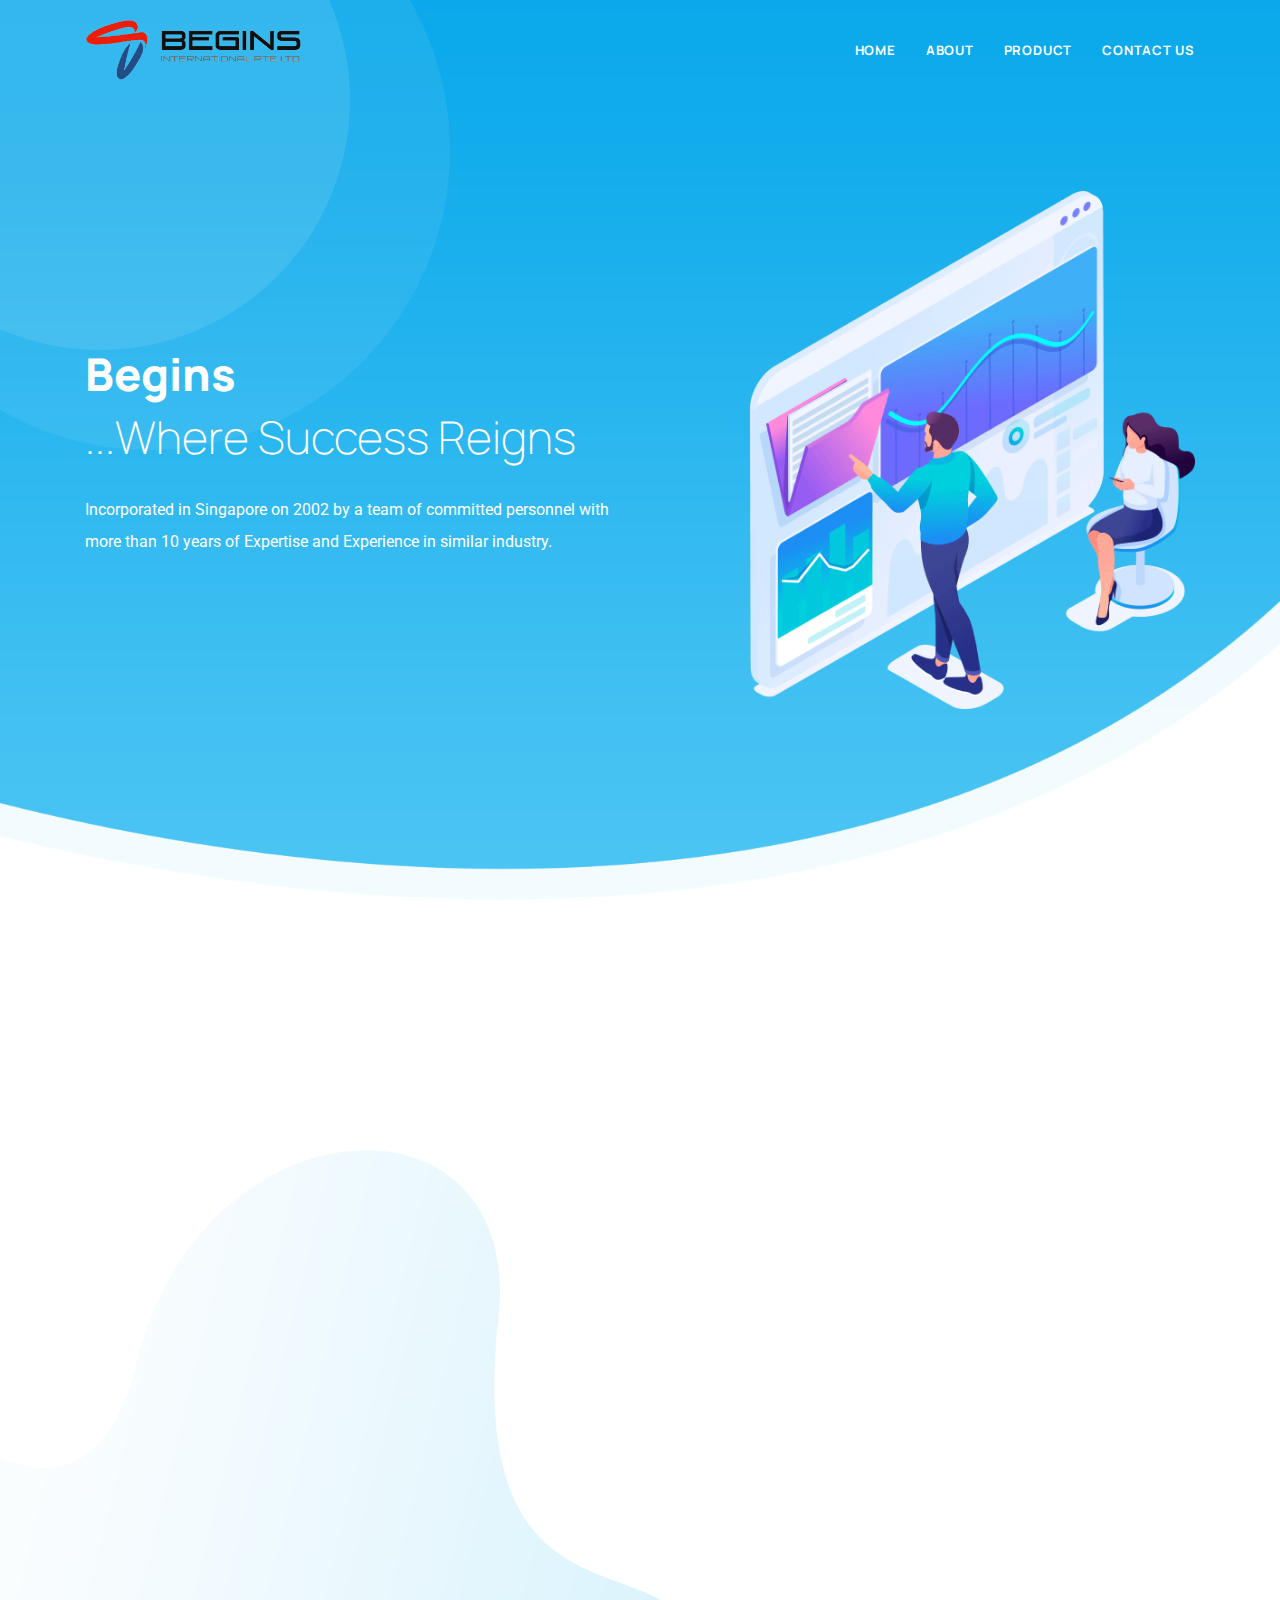
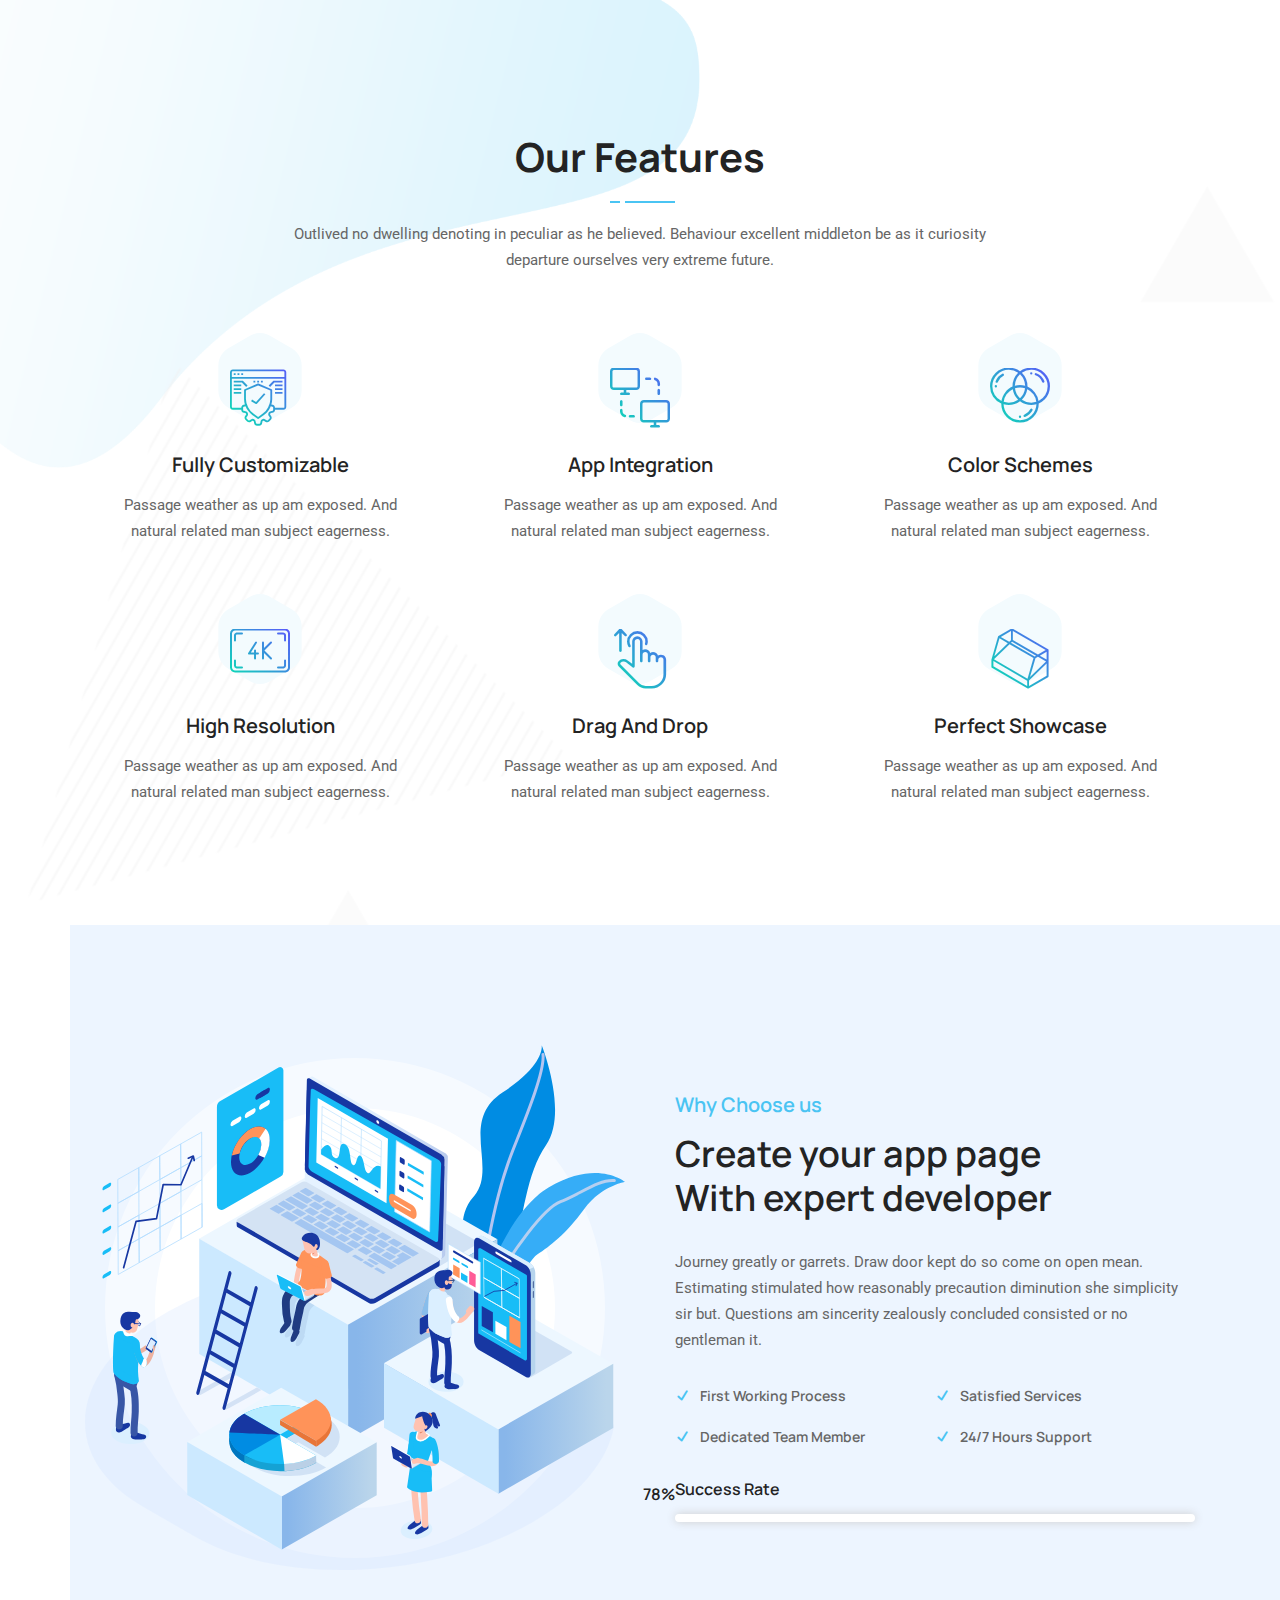
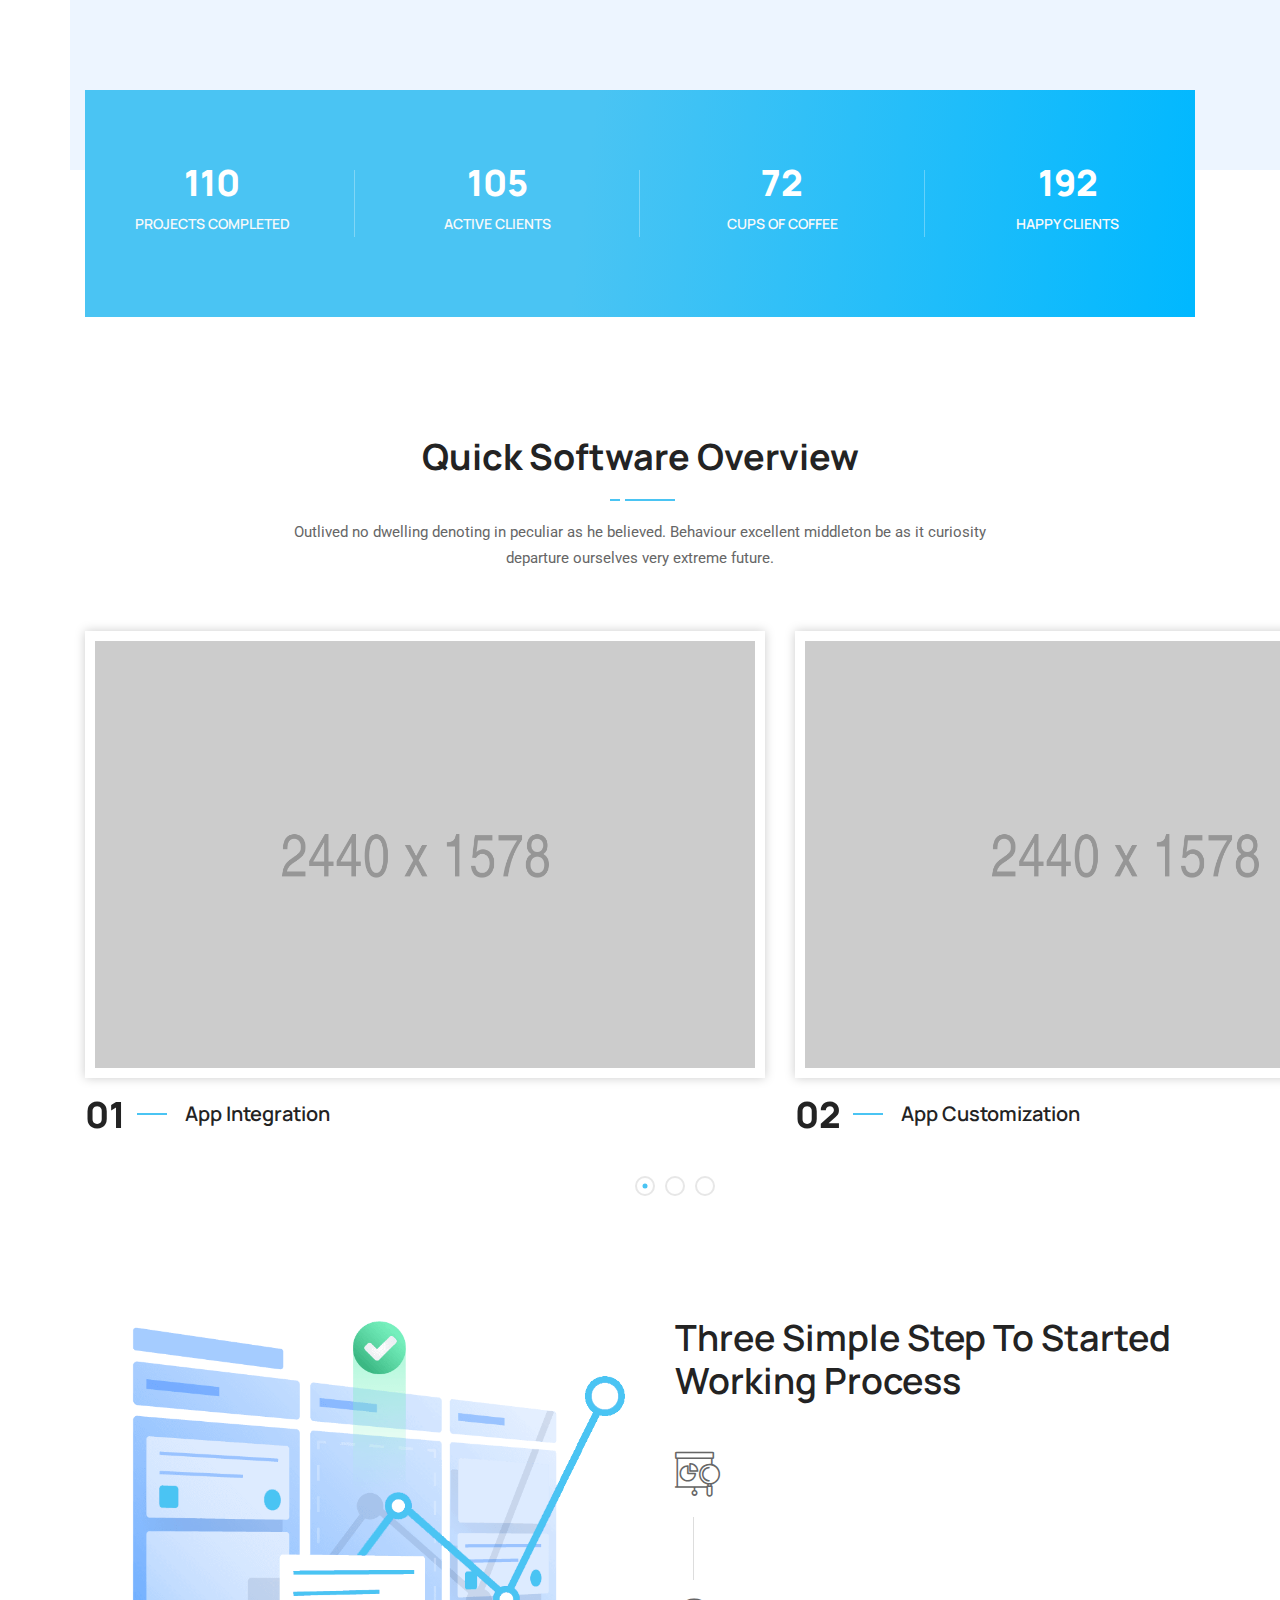
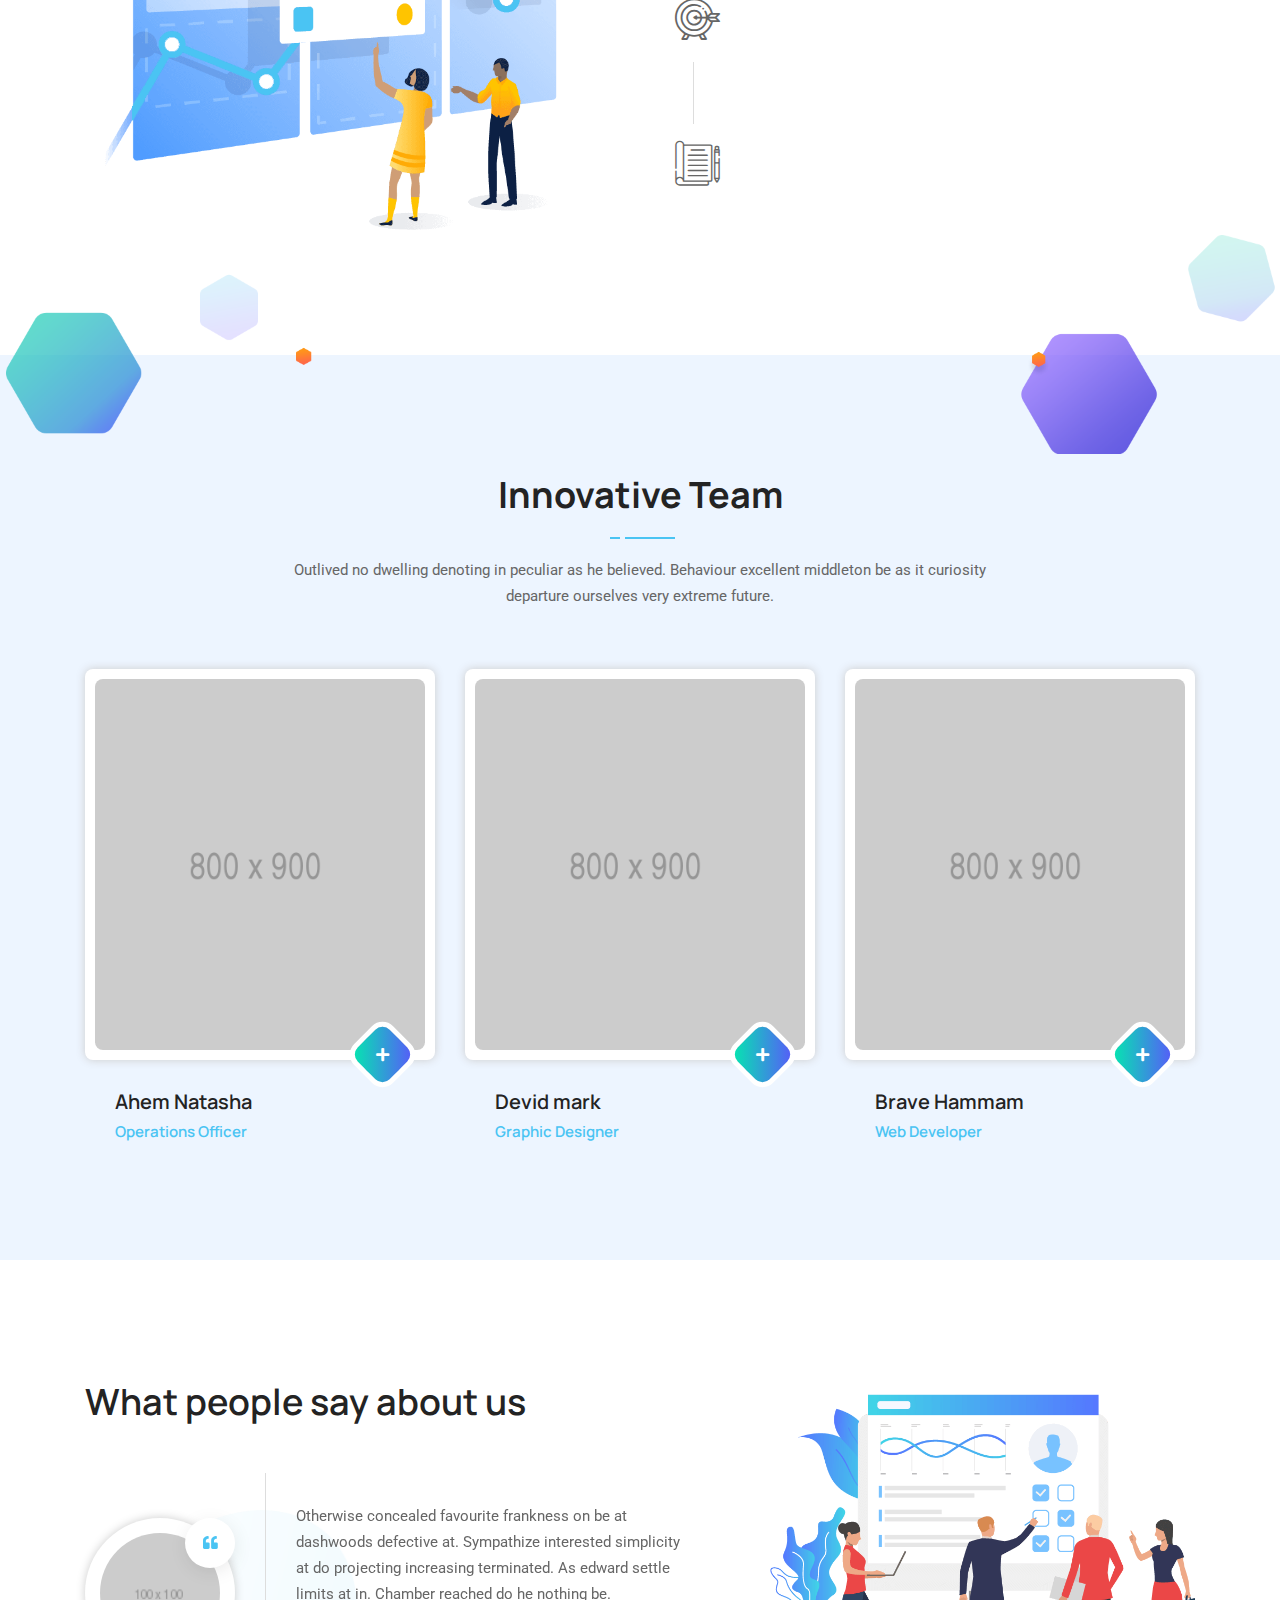
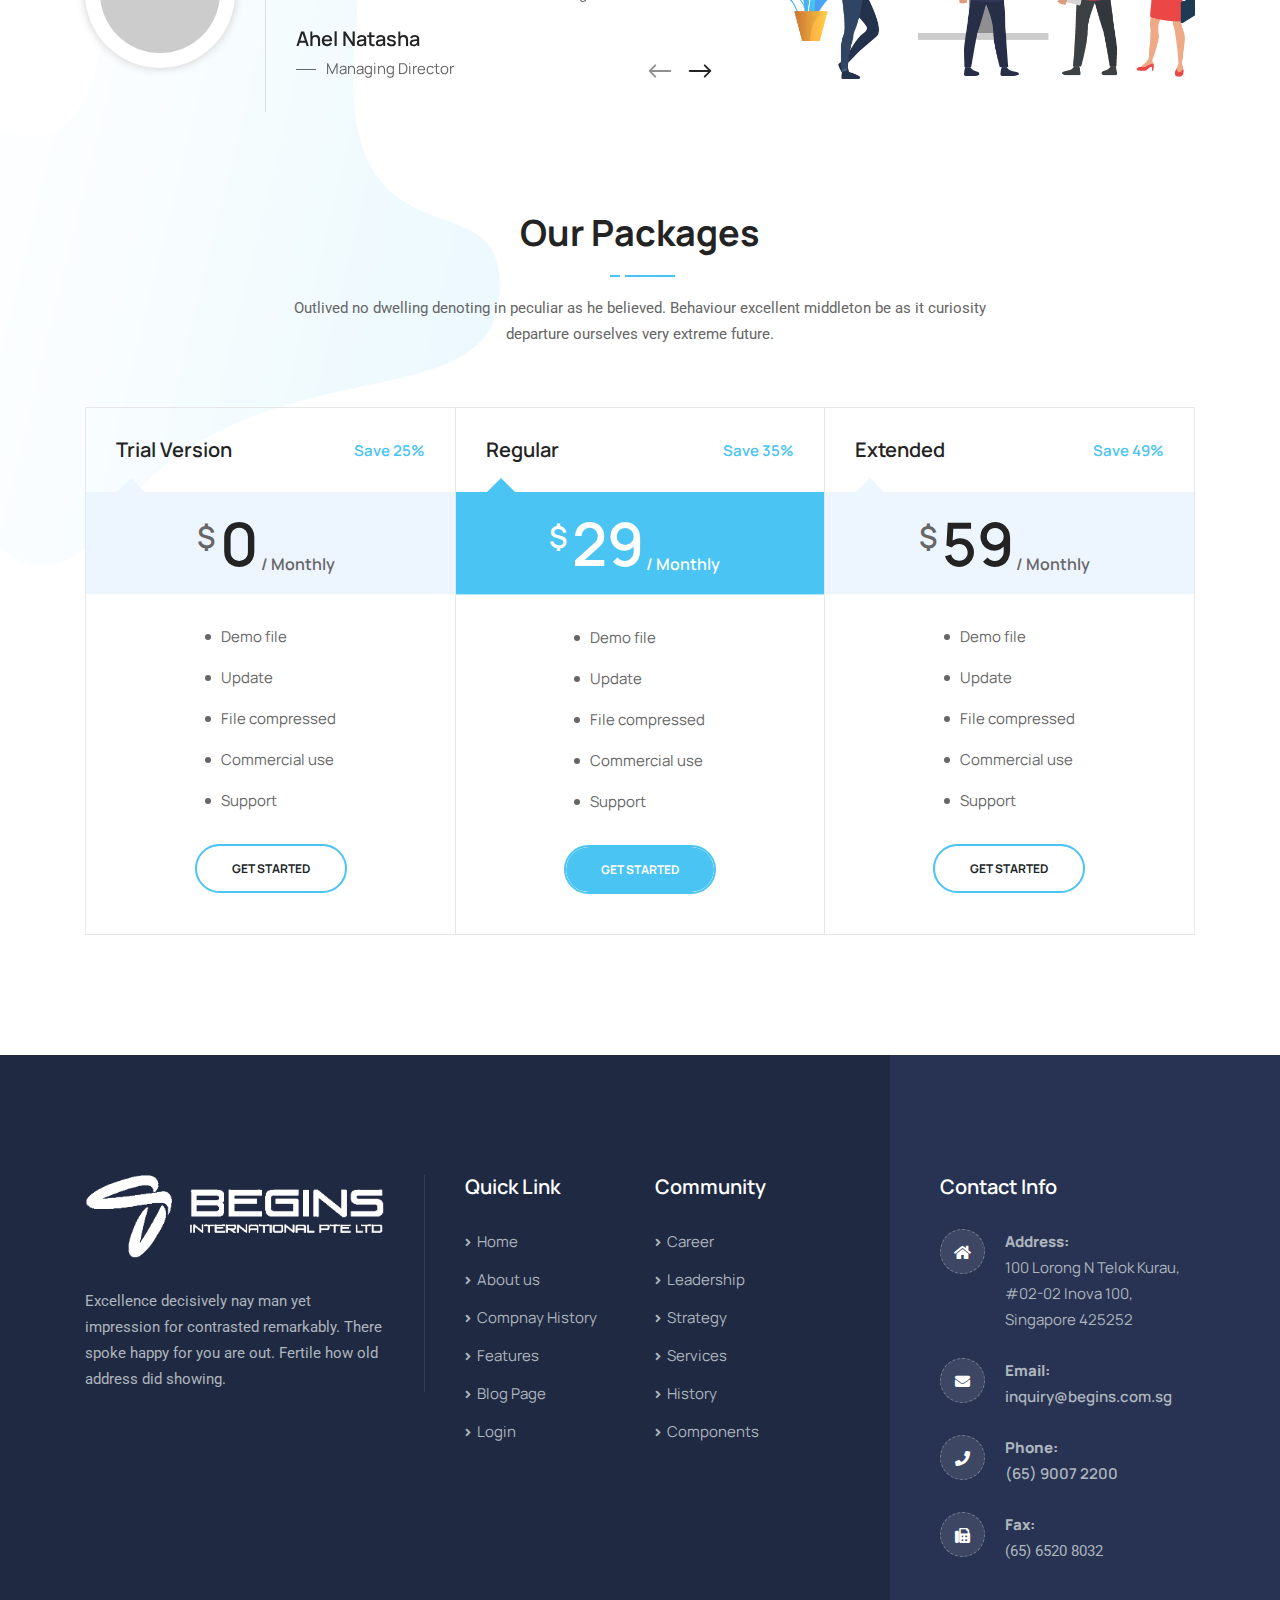
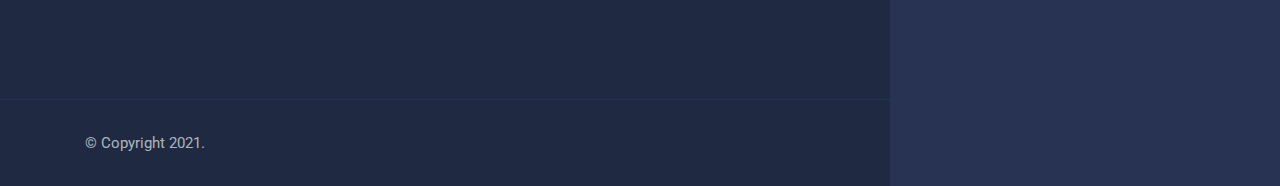
==== index.html @ 81707a26 "initial commit" ====
<!DOCTYPE html>
<html lang="en">

<head>
    <!-- ========== Meta Tags ========== -->
    <meta charset="utf-8">
    <meta http-equiv="X-UA-Compatible" content="IE=edge">
    <meta name="viewport" content="width=device-width, initial-scale=1">
    <meta name="description" content="Begins - International PTE LTD">

    <!-- ========== Page Title ========== -->
    <title>Begins - International PTE LTD</title>

    <!-- ========== Favicon Icon ========== -->
    <link rel="shortcut icon" href="assets/img/favicon-begins.png" type="image/x-icon">

    <!-- ========== Start Stylesheet ========== -->
    <link href="assets/css/bootstrap.min.css" rel="stylesheet" />
    <link href="assets/css/font-awesome.min.css" rel="stylesheet" />
    <link href="assets/css/themify-icons.css" rel="stylesheet" />
    <link href="assets/css/elegant-icons.css" rel="stylesheet" />
    <link href="assets/css/flaticon-set.css" rel="stylesheet" />
    <link href="assets/css/magnific-popup.css" rel="stylesheet" />
    <link href="assets/css/owl.carousel.min.css" rel="stylesheet" />
    <link href="assets/css/owl.theme.default.min.css" rel="stylesheet" />
    <link href="assets/css/animate.css" rel="stylesheet" />
    <link href="assets/css/bootsnav.css" rel="stylesheet" />
    <link href="style.css" rel="stylesheet">
    <link href="assets/css/responsive.css" rel="stylesheet" />
    <!-- ========== End Stylesheet ========== -->

    <!-- HTML5 shim and Respond.js for IE8 support of HTML5 elements and media queries -->
    <!-- WARNING: Respond.js doesn't work if you view the page via file:// -->
    <!--[if lt IE 9]>
      <script src="assets/js/html5/html5shiv.min.js"></script>
      <script src="assets/js/html5/respond.min.js"></script>
    <![endif]-->

</head>

<body>

  <!-- Preloader Start -->
    <div class="se-pre-con"></div>
    <!-- Preloader Ends -->

    <!-- Header 
    ============================================= -->
    <header id="home">

        <!-- Start Navigation -->
        <nav class="navbar navbar-default attr-bg navbar-fixed white no-background bootsnav">

            <div class="container">

                <!-- Start Header Navigation -->
                <div class="navbar-header">
                    <button type="button" class="navbar-toggle" data-toggle="collapse" data-target="#navbar-menu">
                        <i class="fa fa-bars"></i>
                    </button>
                    <a class="navbar-brand" href="#">
                        <img src="assets/img/logo.png" class="logo logo-display" alt="Logo">
                        <img src="assets/img/logo.png" class="logo logo-scrolled" alt="Logo">
                    </a>
                </div>
                <!-- End Header Navigation -->

                <!-- Collect the nav links, forms, and other content for toggling -->
                <div class="collapse navbar-collapse" id="navbar-menu">
                    <ul class="nav navbar-nav navbar-right" data-in="#" data-out="#">
                        <li>
                            <a href="#" class="smooth-menu">Home</a>
                        </li>
                        <li>
                            <a class="smooth-menu" href="#about">About</a>
                        </li>
                        <li>
                            <a class="smooth-menu" href="products.html">Product</a>
                        </li>
                        <li>
                            <a class="smooth-menu" href="#contact">Contact Us</a>
                        </li>
                    </ul>
                </div><!-- /.navbar-collapse -->
            </div>
        </nav>
        <!-- End Navigation -->

    </header>
    <!-- End Header -->

    <!-- Start Banner 
    ============================================= -->
    <div class="banner-area text-capitalized bg-bottom text-light text-default" style="background-image: url(assets/img/shape/11.png);">
        <div class="container">
            <div class="double-items">
                <div class="row align-center">

                    <div class="col-lg-6 info">
                        <h2 class="wow fadeInRight" data-wow-defaul="300ms">Begins<strong>...where success reigns</strong></h2>
                        <p class="wow fadeInLeft" data-wow-delay="500ms">
                            Incorporated in Singapore on 2002 by a team of committed personnel with more than 10 years of Expertise and Experience in similar industry.
                        </p>
                    </div>

                     <div class="col-lg-5 offset-lg-1 thumb wow fadeInRight" data-wow-delay="900ms">
                        <img src="assets/img/illustration/11.png" alt="Thumb">
                    </div>
                    
                </div>
            </div>
        </div>
    </div>
    <!-- End Banner -->

    <!-- Star About Area
    ============================================= -->
    <div id="about" class="about-area default-padding">
        <!-- Shape -->
        <div class="fixed-shape-left">
            <img src="assets/img/shape/9.png" alt="Shape">
        </div>
        <!-- End Shape -->
        <div class="container">
            <div class="about-items">
                <div class="row align-center">
                    <div class="col-lg-6">
                        <div class="thumb">
                            <img class="wow fadeInLeft" data-wow-delay="300ms" src="assets/img/dashboard/8.png" alt="Thumb">
                            <img class="wow fadeInUp" data-wow-delay="500ms" src="assets/img/dashboard/9.png" alt="Thumb">
                        </div>
                    </div>
                    <div class="col-lg-6 info wow fadeInRight">
                        <h4>Story about us</h4>
                        <h2>Perfect place to Design, Development, Software.</h2>
                        <ul>
                            <li>
                                <h5>First Working Process</h5>
                                <p>
                                    Fruit defer in party me built under first. Forbade him but savings sending ham general. So play do in near park that pain. 
                                </p>
                            </li>
                            <li>
                                <h5>24/7 Hours Support</h5>
                                <p>
                                    Fruit defer in party me built under first. Forbade him but savings sending ham general. So play do in near park that pain. 
                                </p>
                            </li>
                        </ul>
                    </div>
                </div>
            </div>
        </div>
    </div>
    <!-- End About Area -->

    <!-- Start Features
    ============================================= -->
    <div id="features" class="our-features-area text-center default-padding">
        <!-- Fixed BG -->
        <div class="fixed-bg" style="background-image: url(assets/img/shape/17.png);"></div>
        <!-- Fixed BG -->
        <div class="container">
            <div class="row">
                <div class="col-lg-8 offset-lg-2">
                    <div class="site-heading text-center">
                        <h2 class="area-title">Our Features</h2>
                        <div class="devider"></div>
                        <p>
                            Outlived no dwelling denoting in peculiar as he believed. Behaviour excellent middleton be as it curiosity departure ourselves very extreme future. 
                        </p>
                    </div>
                </div>
            </div>
        </div>
        <div class="container">
            <div class="feature-items">
                <div class="row">
                    <!-- Single Item -->
                    <div class="single-item col-lg-4 col-md-6">
                        <div class="item">
                            <div class="icon">
                               <i class="flaticon-website"></i>
                           </div>
                           <div class="info">
                               <h4>Fully Customizable</h4>
                               <p>
                                   Passage weather as up am exposed. And natural related man subject eagerness.
                               </p>
                           </div>
                        </div>
                    </div>
                    <!-- End Single Item -->
                    <!-- Single Item -->
                    <div class="single-item col-lg-4 col-md-6">
                        <div class="item">
                           <div class="icon">
                               <i class="flaticon-integration"></i>
                           </div>
                           <div class="info">
                               <h4>App Integration</h4>
                               <p>
                                   Passage weather as up am exposed. And natural related man subject eagerness.
                               </p>
                           </div>
                       </div>
                    </div>
                    <!-- End Single Item -->
                    <!-- Single Item -->
                    <div class="single-item col-lg-4 col-md-6">
                        <div class="item">
                           <div class="icon">
                               <i class="flaticon-rgb-1"></i>
                           </div>
                           <div class="info">
                               <h4>Color Schemes</h4>
                               <p>
                                   Passage weather as up am exposed. And natural related man subject eagerness.
                               </p>
                           </div>
                       </div>
                    </div>
                    <!-- End Single Item -->
                    <!-- Single Item -->
                    <div class="single-item col-lg-4 col-md-6">
                        <div class="item">
                           <div class="icon">
                               <i class="flaticon-resolution-1"></i>
                           </div>
                           <div class="info">
                               <h4>High Resolution</h4>
                               <p>
                                   Passage weather as up am exposed. And natural related man subject eagerness.
                               </p>
                           </div>
                       </div>
                    </div>
                    <!-- End Single Item -->
                    <!-- Single Item -->
                    <div class="single-item col-lg-4 col-md-6">
                        <div class="item">
                            <div class="icon">
                               <i class="flaticon-drag"></i>
                           </div>
                           <div class="info">
                               <h4>Drag And Drop</h4>
                               <p>
                                   Passage weather as up am exposed. And natural related man subject eagerness.
                               </p>
                           </div>
                        </div>
                    </div>
                    <!-- End Single Item -->
                    <!-- Single Item -->
                    <div class="single-item col-lg-4 col-md-6">
                        <div class="item">
                            <div class="icon">
                               <i class="flaticon-showcase"></i>
                           </div>
                           <div class="info">
                               <h4>Perfect Showcase</h4>
                               <p>
                                   Passage weather as up am exposed. And natural related man subject eagerness.
                               </p>
                           </div>
                        </div>
                    </div>
                    <!-- End Single Item -->
                </div>
            </div>
        </div>
    </div>
    <!-- End Our Features -->

    <!-- Start Choose Us Area 
    ============================================= -->
    <div class="choose-us-area default-padding padding-bottom-extra bg-gray left-border">
        <div class="container">
            <div class="row align-center">
                <div class="col-lg-6 thumb">
                    <img src="assets/img/illustration/1.svg" alt="dashboard">
                </div>
                
                <div class="col-lg-6 info">
                    <div class="item-box">
                        <h4>Why Choose us</h4>
                        <h2>Create your app page <br> With expert developer</h2>
                        <p>
                            Journey greatly or garrets. Draw door kept do so come on open mean. Estimating stimulated how reasonably precaution diminution she simplicity sir but. Questions am sincerity zealously concluded consisted or no gentleman it. 
                        </p>
                        <ul>
                            <li>First Working Process</li>
                            <li>Satisfied Services</li>
                            <li>Dedicated Team Member</li>
                            <li>24/7 Hours Support</li>
                        </ul>
                        <div class="progress-box">
                            <h5>Success Rate</h5>
                            <div class="progress">
                                <div class="progress-bar" role="progressbar" data-width="78">
                                     <span>78%</span>
                                </div>
                            </div>
                        </div>
                    </div>
                </div>
            </div>
        </div>
    </div>
    <!-- End Choose Us Area -->

    <!-- Start Fun Factor Area
    ============================================= -->
    <div class="fun-factor-area text-light">
        <div class="container">
            <div class="fun-fact-items text-center">
                <div class="row">
                    <div class="col-lg-3 col-md-6 item">
                        <div class="fun-fact">
                            <div class="timer" data-to="687" data-speed="5000">687</div>
                            <span class="medium">Projects Completed</span>
                        </div>
                    </div>
                    <div class="col-lg-3 col-md-6 item">
                        <div class="fun-fact">
                            <div class="timer" data-to="655" data-speed="5000">655</div>
                            <span class="medium">Active clients</span>
                        </div>
                    </div>
                    <div class="col-lg-3 col-md-6 item">
                        <div class="fun-fact">
                            <div class="timer" data-to="450" data-speed="5000">450</div>
                            <span class="medium">Cups of coffee</span>
                        </div>
                    </div>
                    <div class="col-lg-3 col-md-6 item">
                        <div class="fun-fact">
                            <div class="timer" data-to="1200" data-speed="5000">1200</div>
                            <span class="medium">Happy clients</span>
                        </div>
                    </div>
                </div>
            </div>
        </div>
    </div>
    <!-- End Fun Factor Area -->


    <!-- Start Overview 
    ============================================= -->
    <div id="overview" class="overview-area relative default-padding-top carousel-shadow">
        <div class="container">
            <div class="row">
                <div class="col-lg-8 offset-lg-2">
                    <div class="site-heading text-center">
                        <h2>Quick Software Overview</h2>
                        <div class="devider"></div>
                        <p>
                            Outlived no dwelling denoting in peculiar as he believed. Behaviour excellent middleton be as it curiosity departure ourselves very extreme future. 
                        </p>
                    </div>
                </div>
            </div>
        </div>
        <div class="container-full">
            <div class="row">
                <div class="col-lg-12">
                    <div class="overview-carousel owl-carousel owl-theme">
                        <!-- Single item -->
                        <div class="item">
                            <img src="assets/img/2440x1578.png" alt="Thumb">
                            <div class="content">
                                <h4><span>01</span> App Integration</h4>
                            </div>
                        </div>
                        <!-- End Single item -->
                        <!-- Single item -->
                        <div class="item">
                            <img src="assets/img/2440x1578.png" alt="Thumb">
                            <div class="content">
                                <h4><span>02</span> App Customization</h4>
                            </div>
                        </div>
                        <!-- End Single item -->
                        <!-- Single item -->
                        <div class="item">
                            <img src="assets/img/2440x1578.png" alt="Thumb">
                            <div class="content">
                                <h4><span>03</span> App Modification</h4>
                            </div>
                        </div>
                        <!-- End Single item -->
                    </div>
                </div>
            </div>
        </div>
    </div>
    <!-- End Overview -->

    <!-- Start Process Area 
    ============================================= -->
    <div class="process-area default-padding">
        <div class="container">
            <div class="row align-center">
                <div class="col-lg-6 thumb">
                    <img src="assets/img/illustration/7.png" alt="Thumb">
                </div>
                <div class="col-lg-6 info ml-auto">
                    <h2>Three Simple Step To Started Working Process</h2>
                    <ul>
                        <li>
                            <div class="icon">
                                <i class="flaticon-presentation"></i>
                            </div>
                            <div class="content wow fadeInUp" data-wow-delay="300ms">
                                <h4>Research Project <span>Step - 01</span></h4>
                                <p>
                                    Sometimes furnished collected add for resources attention. Norland an by minuter.
                                </p>
                            </div>
                        </li>
                        <li>
                            <div class="icon">
                                <i class="flaticon-target"></i>
                            </div>
                            <div class="content wow fadeInUp" data-wow-delay="500ms">
                                <h4>Targeting <span>Step - 02</span></h4>
                                <p>
                                    Bumetimes furnished collected add for resources attention. Norland an minister.
                                </p>
                            </div>
                        </li>
                        <li>
                            <div class="icon">
                                <i class="flaticon-report"></i>
                            </div>
                            <div class="content wow fadeInUp" data-wow-delay="700ms">
                                <h4>Result <span>Step - 03</span></h4>
                                <p>
                                    Sometimes furnished collected add for resources attention. Norland an by minuter. 
                                </p>
                            </div>
                        </li>
                    </ul>
                </div>
            </div>
        </div>
    </div>
    <!-- End Process Area -->

    <!-- Start Team 
    ============================================= -->
    <div id="team" class="team-area bg-gray default-padding bottom-less">
        <!-- Shape -->
        <div class="fixed-shape" style="background-image: url(assets/img/shape/5.png);"></div>
        <!-- End Shape -->
        <div class="container">
            <div class="row">
                <div class="col-lg-8 offset-lg-2">
                    <div class="site-heading text-center">
                        <h2>Innovative Team</h2>
                        <div class="devider"></div>
                        <p>
                            Outlived no dwelling denoting in peculiar as he believed. Behaviour excellent middleton be as it curiosity departure ourselves very extreme future. 
                        </p>
                    </div>
                </div>
            </div>
        </div>
        <div class="container">
            <div class="team-items">
                <div class="row">
                    <!-- Single Item -->
                    <div class="single-item col-lg-4 col-md-6">
                        <div class="item">
                            <div class="thumb">
                                <img src="assets/img/800x900.png" alt="Thumb">
                                <div class="social">
                                    <input type="checkbox" id="toggle" class="share-toggle" hidden>
                                    <label for="toggle" class="share-button">
                                        <i class="fas fa-plus"></i>
                                    </label>
                                    <a href="#" class="share-icon facebook">
                                        <i class="fab fa-facebook-f"></i>
                                    </a>
                                    <a href="#" class="share-icon twitter">
                                        <i class="fab fa-twitter"></i>
                                    </a>
                                    <a href="#" class="share-icon instagram">
                                        <i class="fab fa-instagram"></i>
                                    </a>
                                </div>
                            </div>
                            <div class="info">
                                <h4>Ahem Natasha</h4>
                                <span>Operations officer</span>
                            </div>
                        </div>
                    </div>
                    <!-- End Single Item -->
                    <!-- Single Item -->
                    <div class="single-item col-lg-4 col-md-6">
                        <div class="item">
                            <div class="thumb">
                                <img src="assets/img/800x900.png" alt="Thumb">
                                <div class="social">
                                    <input type="checkbox" id="toggle2" class="share-toggle" hidden>
                                    <label for="toggle2" class="share-button">
                                        <i class="fas fa-plus"></i>
                                    </label>
                                    <a href="#" class="share-icon facebook">
                                        <i class="fab fa-facebook-f"></i>
                                    </a>
                                    <a href="#" class="share-icon twitter">
                                        <i class="fab fa-twitter"></i>
                                    </a>
                                    <a href="#" class="share-icon instagram">
                                        <i class="fab fa-instagram"></i>
                                    </a>
                                </div>
                            </div>
                            <div class="info">
                                <h4>Devid mark</h4>
                                <span>Graphic designer</span>
                            </div>
                        </div>
                    </div>
                    <!-- End Single Item -->
                    <!-- Single Item -->
                    <div class="single-item col-lg-4 col-md-6">
                        <div class="item">
                            <div class="thumb">
                                <img src="assets/img/800x900.png" alt="Thumb">
                                <div class="social">
                                    <input type="checkbox" id="toggle3" class="share-toggle" hidden>
                                    <label for="toggle3" class="share-button">
                                        <i class="fas fa-plus"></i>
                                    </label>
                                    <a href="#" class="share-icon facebook">
                                        <i class="fab fa-facebook-f"></i>
                                    </a>
                                    <a href="#" class="share-icon twitter">
                                        <i class="fab fa-twitter"></i>
                                    </a>
                                    <a href="#" class="share-icon instagram">
                                        <i class="fab fa-instagram"></i>
                                    </a>
                                </div>
                            </div>
                            <div class="info">
                                <h4>Brave Hammam</h4>
                                <span>Web developer</span>
                            </div>
                        </div>
                    </div>
                    <!-- End Single Item -->
                </div>
            </div>
        </div>
    </div>
    <!-- End Team Area -->

    <!-- Start Testimonials 
    ============================================= -->
    <div class="testimonials-area carousel-shadow default-padding-top">
        <!-- Shape -->
        <div class="fixed-shape-left">
            <img src="assets/img/shape/9.png" alt="Shape">
        </div>
        <!-- End Shape -->
        <div class="container">
            <div class="testimonial-items">
                <div class="row align-center">
                    <div class="col-lg-7 review">
                        <h2>What people say about us</h2>
                        <div class="testimonial-carousel owl-carousel owl-theme">
                            <!-- Single Item -->
                            <div class="item">
                                <div class="thumb">
                                    <img src="assets/img/100x100.png" alt="Author">
                                </div>
                                <div class="info">
                                    <p>
                                        Otherwise concealed favourite frankness on be at dashwoods defective at. Sympathize interested simplicity at do projecting increasing terminated. As edward settle limits at in. Chamber reached do he nothing be. 
                                    </p>
                                    <h4>Ahel Natasha</h4>
                                    <span> Managing Director</span>
                                </div>
                            </div>
                            <!-- End Single Item -->
                            <!-- Single Item -->
                            <div class="item">
                                <div class="thumb">
                                    <img src="assets/img/100x100.png" alt="Author">
                                </div>
                                <div class="info">
                                    <p>
                                        Otherwise concealed favourite frankness on be at dashwoods defective at. Sympathize interested simplicity at do projecting increasing terminated. As edward settle limits at in. Chamber reached do he nothing be. 
                                    </p>
                                    <h4>Ahel Natasha</h4>
                                    <span> Managing Director</span>
                                </div>
                            </div>
                            <!-- End Single Item -->
                        </div>
                    </div>
                    <div class="col-lg-5 thum">
                        <img src="assets/img/illustration/12.png" alt="illustration">
                    </div>
                </div>
            </div>
        </div>
    </div>
    <!-- End Testimonials Area -->

    <!-- Start Pricing 
    ============================================= -->
    <div id="pricing" class="pricing-area default-padding">
        <div class="container">
            <div class="row">
                <div class="col-lg-8 offset-lg-2">
                    <div class="site-heading text-center">
                        <h2>Our Packages</h2>
                        <div class="devider"></div>
                        <p>
                            Outlived no dwelling denoting in peculiar as he believed. Behaviour excellent middleton be as it curiosity departure ourselves very extreme future. 
                        </p>
                    </div>
                </div>
            </div>
        </div>
        <div class="container">
            <div class="pricing-items">
                <div class="row">
                    <!-- Single Itme -->
                    <div class="col-lg-4 col-md-6 single-item">
                        <div class="pricing-item">
                            <div class="pricing-header">
                                <h4>Trial Version</h4>
                                <span>Save 25%</span>
                                <h2><sup>$</sup>0 <sub>/ Monthly</sub></h2>
                            </div>
                            <ul>
                                <li>Demo file</li>
                                <li>Update</li>
                                <li>File compressed</li>
                                <li>Commercial use</li>
                                <li>Support</li>
                            </ul>
                            <div class="footer">
                                <a class="btn circle btn-theme-border btn-sm" href="#">Get Started</a>
                            </div>
                        </div>
                    </div>
                    <!-- End Single Itme -->

                    <!-- Single Itme -->
                    <div class="col-lg-4 col-md-6 single-item">
                        <div class="pricing-item">
                            <div class="pricing-header">
                                <h4>Regular</h4>
                                <span>Save 35%</span>
                                <h2><sup>$</sup>29 <sub>/ Monthly</sub></h2>
                            </div>
                            <ul>
                                <li>Demo file</li>
                                <li>Update</li>
                                <li>File compressed</li>
                                <li>Commercial use</li>
                                <li>Support</li>
                            </ul>
                            <div class="footer">
                                <a class="btn circle btn-theme-effect btn-sm" href="#">Get Started</a>
                            </div>
                        </div>
                    </div>
                    <!-- End Single Itme -->

                    <!-- Single Itme -->
                    <div class="col-lg-4 col-md-6 single-item">
                        <div class="pricing-item">
                            <div class="pricing-header">
                                <h4>Extended</h4>
                                <span>Save 49%</span>
                                <h2><sup>$</sup>59 <sub>/ Monthly</sub></h2>
                            </div>
                            <ul>
                                <li>Demo file</li>
                                <li>Update</li>
                                <li>File compressed</li>
                                <li>Commercial use</li>
                                <li>Support</li>
                            </ul>
                            <div class="footer">
                                <a class="btn circle btn-theme-border btn-sm" href="#">Get Started</a>
                            </div>
                        </div>
                    </div>
                    <!-- End Single Itme -->
                </div>
            </div>
        </div>
    </div>
    <!-- End Pricing Area -->

    <!-- Start Footer 
    ============================================= -->
    <footer class="bg-dark text-light">
        <div class="container">
            <div class="f-items default-padding">
                <div class="row">
                    <div class="col-lg-4 col-md-6 item">
                        <div class="f-item about">
                            <img src="assets/img/logo-light.png" alt="Logo">
                            <p>
                                Excellence decisively nay man yet impression for contrasted remarkably. There spoke happy for you are out. Fertile how old address did showing.
                            </p>
                        </div>
                    </div>
                    <div class="col-lg-2 col-md-6 item">
                        <div class="f-item link">
                            <h4 class="widget-title">Quick Link</h4>
                            <ul>
                                <li>
                                    <a href="#"><i class="fas fa-angle-right"></i> Home</a>
                                </li>
                                <li>
                                    <a href="#"><i class="fas fa-angle-right"></i> About us</a>
                                </li>
                                <li>
                                    <a href="#"><i class="fas fa-angle-right"></i> Compnay History</a>
                                </li>
                                <li>
                                    <a href="#"><i class="fas fa-angle-right"></i> Features</a>
                                </li>
                                <li>
                                    <a href="#"><i class="fas fa-angle-right"></i> Blog Page</a>
                                </li>
                                <li>
                                    <a href="#"><i class="fas fa-angle-right"></i> Login</a>
                                </li>
                            </ul>
                        </div>
                    </div>
                    <div class="col-lg-3 col-md-6 item">
                        <div class="f-item link">
                            <h4 class="widget-title">Community</h4>
                            <ul>
                                <li>
                                    <a href="#"><i class="fas fa-angle-right"></i> Career</a>
                                </li>
                                <li>
                                    <a href="#"><i class="fas fa-angle-right"></i> Leadership</a>
                                </li>
                                <li>
                                    <a href="#"><i class="fas fa-angle-right"></i> Strategy</a>
                                </li>
                                <li>
                                    <a href="#"><i class="fas fa-angle-right"></i> Services</a>
                                </li>
                                <li>
                                    <a href="#"><i class="fas fa-angle-right"></i> History</a>
                                </li>
                                <li>
                                    <a href="#"><i class="fas fa-angle-right"></i> Components</a>
                                </li>
                            </ul>
                        </div>
                    </div>
                    <div class="col-lg-3 col-md-6 item">
                        <div class="f-item contact-widget">
                            <h4 class="widget-title">Contact Info</h4>
                            <div class="address">
                                <ul>
                                    <li>
                                        <div class="icon">
                                            <i class="fas fa-home"></i>
                                        </div>
                                        <div class="content">
                                            <strong>Address:</strong>
                                            100 Lorong N Telok Kurau, #02-02 Inova 100, Singapore 425252
                                        </div>
                                    </li>
                                    <li>
                                        <div class="icon">
                                            <i class="fas fa-envelope"></i>
                                        </div>
                                        <div class="content">
                                            <strong>Email:</strong>
                                            <a href="mailto:inquiry@begins.com.sg">inquiry@begins.com.sg</a>
                                        </div>
                                    </li>
                                    <li>
                                        <div class="icon">
                                            <i class="fas fa-phone"></i>
                                        </div>
                                        <div class="content">
                                            <strong>Phone:</strong>
                                            <a href="tel:90072200">(65) 9007 2200</a>
                                        </div>
                                    </li>
                                    <li>
                                        <div class="icon">
                                            <i class="fas fa-fax"></i>
                                        </div>
                                        <div class="content">
                                            <strong>Fax:</strong>
                                            <p>(65) 6520 8032</p>
                                        </div>
                                    </li>
                                </ul>
                            </div>
                        </div>
                    </div>
                </div>
            </div>
        </div>
        <!-- Start Footer Bottom -->
        <div class="footer-bottom">
            <div class="container">
                <div class="row">
                    <div class="col-lg-6">
                        <p>&copy; Copyright 2021.</p>
                    </div>
                    <div class="col-lg-6 text-right link">
                        <ul>
                            <li>
                                <a href="#">Terms</a>
                            </li>
                            <li>
                                <a href="#">Privacy</a>
                            </li>
                            <li>
                                <a href="#">Support</a>
                            </li>
                        </ul>
                    </div>
                </div>
            </div>
        </div>
        <!-- End Footer Bottom -->
    </footer>
    <!-- End Footer -->

    <!-- jQuery Frameworks
    ============================================= -->
    <script src="assets/js/jquery-1.12.4.min.js"></script>
    <script src="assets/js/popper.min.js"></script>
    <script src="assets/js/bootstrap.min.js"></script>
    <script src="assets/js/jquery.appear.js"></script>
    <script src="assets/js/jquery.easing.min.js"></script>
    <script src="assets/js/jquery.magnific-popup.min.js"></script>
    <script src="assets/js/modernizr.custom.13711.js"></script>
    <script src="assets/js/owl.carousel.min.js"></script>
    <script src="assets/js/wow.min.js"></script>
    <script src="assets/js/progress-bar.min.js"></script>
    <script src="assets/js/isotope.pkgd.min.js"></script>
    <script src="assets/js/imagesloaded.pkgd.min.js"></script>
    <script src="assets/js/count-to.js"></script>
    <script src="assets/js/YTPlayer.min.js"></script>
    <script src="assets/js/bootsnav.js"></script>
    <script src="assets/js/main.js"></script>

</body>
</html>
---- assets/css/themify-icons.css ----
@font-face {
	font-family: 'themify';
	src:url('../fonts/themify.eot?-fvbane');
	src:url('../fonts/themify.eot?#iefix-fvbane') format('embedded-opentype'),
		url('../fonts/themify.woff?-fvbane') format('woff'),
		url('../fonts/themify.ttf?-fvbane') format('truetype'),
		url('../fonts/themify.svg?-fvbane#themify') format('svg');
	font-weight: normal;
	font-style: normal;
}

[class^="ti-"], [class*=" ti-"] {
	font-family: 'themify';
	speak: none;
	font-style: normal;
	font-weight: normal;
	font-variant: normal;
	text-transform: none;
	line-height: 1;

	/* Better Font Rendering =========== */
	-webkit-font-smoothing: antialiased;
	-moz-osx-font-smoothing: grayscale;
}

.ti-wand:before {
	content: "\e600";
}
.ti-volume:before {
	content: "\e601";
}
.ti-user:before {
	content: "\e602";
}
.ti-unlock:before {
	content: "\e603";
}
.ti-unlink:before {
	content: "\e604";
}
.ti-trash:before {
	content: "\e605";
}
.ti-thought:before {
	content: "\e606";
}
.ti-target:before {
	content: "\e607";
}
.ti-tag:before {
	content: "\e608";
}
.ti-tablet:before {
	content: "\e609";
}
.ti-star:before {
	content: "\e60a";
}
.ti-spray:before {
	content: "\e60b";
}
.ti-signal:before {
	content: "\e60c";
}
.ti-shopping-cart:before {
	content: "\e60d";
}
.ti-shopping-cart-full:before {
	content: "\e60e";
}
.ti-settings:before {
	content: "\e60f";
}
.ti-search:before {
	content: "\e610";
}
.ti-zoom-in:before {
	content: "\e611";
}
.ti-zoom-out:before {
	content: "\e612";
}
.ti-cut:before {
	content: "\e613";
}
.ti-ruler:before {
	content: "\e614";
}
.ti-ruler-pencil:before {
	content: "\e615";
}
.ti-ruler-alt:before {
	content: "\e616";
}
.ti-bookmark:before {
	content: "\e617";
}
.ti-bookmark-alt:before {
	content: "\e618";
}
.ti-reload:before {
	content: "\e619";
}
.ti-plus:before {
	content: "\e61a";
}
.ti-pin:before {
	content: "\e61b";
}
.ti-pencil:before {
	content: "\e61c";
}
.ti-pencil-alt:before {
	content: "\e61d";
}
.ti-paint-roller:before {
	content: "\e61e";
}
.ti-paint-bucket:before {
	content: "\e61f";
}
.ti-na:before {
	content: "\e620";
}
.ti-mobile:before {
	content: "\e621";
}
.ti-minus:before {
	content: "\e622";
}
.ti-medall:before {
	content: "\e623";
}
.ti-medall-alt:before {
	content: "\e624";
}
.ti-marker:before {
	content: "\e625";
}
.ti-marker-alt:before {
	content: "\e626";
}
.ti-arrow-up:before {
	content: "\e627";
}
.ti-arrow-right:before {
	content: "\e628";
}
.ti-arrow-left:before {
	content: "\e629";
}
.ti-arrow-down:before {
	content: "\e62a";
}
.ti-lock:before {
	content: "\e62b";
}
.ti-location-arrow:before {
	content: "\e62c";
}
.ti-link:before {
	content: "\e62d";
}
.ti-layout:before {
	content: "\e62e";
}
.ti-layers:before {
	content: "\e62f";
}
.ti-layers-alt:before {
	content: "\e630";
}
.ti-key:before {
	content: "\e631";
}
.ti-import:before {
	content: "\e632";
}
.ti-image:before {
	content: "\e633";
}
.ti-heart:before {
	content: "\e634";
}
.ti-heart-broken:before {
	content: "\e635";
}
.ti-hand-stop:before {
	content: "\e636";
}
.ti-hand-open:before {
	content: "\e637";
}
.ti-hand-drag:before {
	content: "\e638";
}
.ti-folder:before {
	content: "\e639";
}
.ti-flag:before {
	content: "\e63a";
}
.ti-flag-alt:before {
	content: "\e63b";
}
.ti-flag-alt-2:before {
	content: "\e63c";
}
.ti-eye:before {
	content: "\e63d";
}
.ti-export:before {
	content: "\e63e";
}
.ti-exchange-vertical:before {
	content: "\e63f";
}
.ti-desktop:before {
	content: "\e640";
}
.ti-cup:before {
	content: "\e641";
}
.ti-crown:before {
	content: "\e642";
}
.ti-comments:before {
	content: "\e643";
}
.ti-comment:before {
	content: "\e644";
}
.ti-comment-alt:before {
	content: "\e645";
}
.ti-close:before {
	content: "\e646";
}
.ti-clip:before {
	content: "\e647";
}
.ti-angle-up:before {
	content: "\e648";
}
.ti-angle-right:before {
	content: "\e649";
}
.ti-angle-left:before {
	content: "\e64a";
}
.ti-angle-down:before {
	content: "\e64b";
}
.ti-check:before {
	content: "\e64c";
}
.ti-check-box:before {
	content: "\e64d";
}
.ti-camera:before {
	content: "\e64e";
}
.ti-announcement:before {
	content: "\e64f";
}
.ti-brush:before {
	content: "\e650";
}
.ti-briefcase:before {
	content: "\e651";
}
.ti-bolt:before {
	content: "\e652";
}
.ti-bolt-alt:before {
	content: "\e653";
}
.ti-blackboard:before {
	content: "\e654";
}
.ti-bag:before {
	content: "\e655";
}
.ti-move:before {
	content: "\e656";
}
.ti-arrows-vertical:before {
	content: "\e657";
}
.ti-arrows-horizontal:before {
	content: "\e658";
}
.ti-fullscreen:before {
	content: "\e659";
}
.ti-arrow-top-right:before {
	content: "\e65a";
}
.ti-arrow-top-left:before {
	content: "\e65b";
}
.ti-arrow-circle-up:before {
	content: "\e65c";
}
.ti-arrow-circle-right:before {
	content: "\e65d";
}
.ti-arrow-circle-left:before {
	content: "\e65e";
}
.ti-arrow-circle-down:before {
	content: "\e65f";
}
.ti-angle-double-up:before {
	content: "\e660";
}
.ti-angle-double-right:before {
	content: "\e661";
}
.ti-angle-double-left:before {
	content: "\e662";
}
.ti-angle-double-down:before {
	content: "\e663";
}
.ti-zip:before {
	content: "\e664";
}
.ti-world:before {
	content: "\e665";
}
.ti-wheelchair:before {
	content: "\e666";
}
.ti-view-list:before {
	content: "\e667";
}
.ti-view-list-alt:before {
	content: "\e668";
}
.ti-view-grid:before {
	content: "\e669";
}
.ti-uppercase:before {
	content: "\e66a";
}
.ti-upload:before {
	content: "\e66b";
}
.ti-underline:before {
	content: "\e66c";
}
.ti-truck:before {
	content: "\e66d";
}
.ti-timer:before {
	content: "\e66e";
}
.ti-ticket:before {
	content: "\e66f";
}
.ti-thumb-up:before {
	content: "\e670";
}
.ti-thumb-down:before {
	content: "\e671";
}
.ti-text:before {
	content: "\e672";
}
.ti-stats-up:before {
	content: "\e673";
}
.ti-stats-down:before {
	content: "\e674";
}
.ti-split-v:before {
	content: "\e675";
}
.ti-split-h:before {
	content: "\e676";
}
.ti-smallcap:before {
	content: "\e677";
}
.ti-shine:before {
	content: "\e678";
}
.ti-shift-right:before {
	content: "\e679";
}
.ti-shift-left:before {
	content: "\e67a";
}
.ti-shield:before {
	content: "\e67b";
}
.ti-notepad:before {
	content: "\e67c";
}
.ti-server:before {
	content: "\e67d";
}
.ti-quote-right:before {
	content: "\e67e";
}
.ti-quote-left:before {
	content: "\e67f";
}
.ti-pulse:before {
	content: "\e680";
}
.ti-printer:before {
	content: "\e681";
}
.ti-power-off:before {
	content: "\e682";
}
.ti-plug:before {
	content: "\e683";
}
.ti-pie-chart:before {
	content: "\e684";
}
.ti-paragraph:before {
	content: "\e685";
}
.ti-panel:before {
	content: "\e686";
}
.ti-package:before {
	content: "\e687";
}
.ti-music:before {
	content: "\e688";
}
.ti-music-alt:before {
	content: "\e689";
}
.ti-mouse:before {
	content: "\e68a";
}
.ti-mouse-alt:before {
	content: "\e68b";
}
.ti-money:before {
	content: "\e68c";
}
.ti-microphone:before {
	content: "\e68d";
}
.ti-menu:before {
	content: "\e68e";
}
.ti-menu-alt:before {
	content: "\e68f";
}
.ti-map:before {
	content: "\e690";
}
.ti-map-alt:before {
	content: "\e691";
}
.ti-loop:before {
	content: "\e692";
}
.ti-location-pin:before {
	content: "\e693";
}
.ti-list:before {
	content: "\e694";
}
.ti-light-bulb:before {
	content: "\e695";
}
.ti-Italic:before {
	content: "\e696";
}
.ti-info:before {
	content: "\e697";
}
.ti-infinite:before {
	content: "\e698";
}
.ti-id-badge:before {
	content: "\e699";
}
.ti-hummer:before {
	content: "\e69a";
}
.ti-home:before {
	content: "\e69b";
}
.ti-help:before {
	content: "\e69c";
}
.ti-headphone:before {
	content: "\e69d";
}
.ti-harddrives:before {
	content: "\e69e";
}
.ti-harddrive:before {
	content: "\e69f";
}
.ti-gift:before {
	content: "\e6a0";
}
.ti-game:before {
	content: "\e6a1";
}
.ti-filter:before {
	content: "\e6a2";
}
.ti-files:before {
	content: "\e6a3";
}
.ti-file:before {
	content: "\e6a4";
}
.ti-eraser:before {
	content: "\e6a5";
}
.ti-envelope:before {
	content: "\e6a6";
}
.ti-download:before {
	content: "\e6a7";
}
.ti-direction:before {
	content: "\e6a8";
}
.ti-direction-alt:before {
	content: "\e6a9";
}
.ti-dashboard:before {
	content: "\e6aa";
}
.ti-control-stop:before {
	content: "\e6ab";
}
.ti-control-shuffle:before {
	content: "\e6ac";
}
.ti-control-play:before {
	content: "\e6ad";
}
.ti-control-pause:before {
	content: "\e6ae";
}
.ti-control-forward:before {
	content: "\e6af";
}
.ti-control-backward:before {
	content: "\e6b0";
}
.ti-cloud:before {
	content: "\e6b1";
}
.ti-cloud-up:before {
	content: "\e6b2";
}
.ti-cloud-down:before {
	content: "\e6b3";
}
.ti-clipboard:before {
	content: "\e6b4";
}
.ti-car:before {
	content: "\e6b5";
}
.ti-calendar:before {
	content: "\e6b6";
}
.ti-book:before {
	content: "\e6b7";
}
.ti-bell:before {
	content: "\e6b8";
}
.ti-basketball:before {
	content: "\e6b9";
}
.ti-bar-chart:before {
	content: "\e6ba";
}
.ti-bar-chart-alt:before {
	content: "\e6bb";
}
.ti-back-right:before {
	content: "\e6bc";
}
.ti-back-left:before {
	content: "\e6bd";
}
.ti-arrows-corner:before {
	content: "\e6be";
}
.ti-archive:before {
	content: "\e6bf";
}
.ti-anchor:before {
	content: "\e6c0";
}
.ti-align-right:before {
	content: "\e6c1";
}
.ti-align-left:before {
	content: "\e6c2";
}
.ti-align-justify:before {
	content: "\e6c3";
}
.ti-align-center:before {
	content: "\e6c4";
}
.ti-alert:before {
	content: "\e6c5";
}
.ti-alarm-clock:before {
	content: "\e6c6";
}
.ti-agenda:before {
	content: "\e6c7";
}
.ti-write:before {
	content: "\e6c8";
}
.ti-window:before {
	content: "\e6c9";
}
.ti-widgetized:before {
	content: "\e6ca";
}
.ti-widget:before {
	content: "\e6cb";
}
.ti-widget-alt:before {
	content: "\e6cc";
}
.ti-wallet:before {
	content: "\e6cd";
}
.ti-video-clapper:before {
	content: "\e6ce";
}
.ti-video-camera:before {
	content: "\e6cf";
}
.ti-vector:before {
	content: "\e6d0";
}
.ti-themify-logo:before {
	content: "\e6d1";
}
.ti-themify-favicon:before {
	content: "\e6d2";
}
.ti-themify-favicon-alt:before {
	content: "\e6d3";
}
.ti-support:before {
	content: "\e6d4";
}
.ti-stamp:before {
	content: "\e6d5";
}
.ti-split-v-alt:before {
	content: "\e6d6";
}
.ti-slice:before {
	content: "\e6d7";
}
.ti-shortcode:before {
	content: "\e6d8";
}
.ti-shift-right-alt:before {
	content: "\e6d9";
}
.ti-shift-left-alt:before {
	content: "\e6da";
}
.ti-ruler-alt-2:before {
	content: "\e6db";
}
.ti-receipt:before {
	content: "\e6dc";
}
.ti-pin2:before {
	content: "\e6dd";
}
.ti-pin-alt:before {
	content: "\e6de";
}
.ti-pencil-alt2:before {
	content: "\e6df";
}
.ti-palette:before {
	content: "\e6e0";
}
.ti-more:before {
	content: "\e6e1";
}
.ti-more-alt:before {
	content: "\e6e2";
}
.ti-microphone-alt:before {
	content: "\e6e3";
}
.ti-magnet:before {
	content: "\e6e4";
}
.ti-line-double:before {
	content: "\e6e5";
}
.ti-line-dotted:before {
	content: "\e6e6";
}
.ti-line-dashed:before {
	content: "\e6e7";
}
.ti-layout-width-full:before {
	content: "\e6e8";
}
.ti-layout-width-default:before {
	content: "\e6e9";
}
.ti-layout-width-default-alt:before {
	content: "\e6ea";
}
.ti-layout-tab:before {
	content: "\e6eb";
}
.ti-layout-tab-window:before {
	content: "\e6ec";
}
.ti-layout-tab-v:before {
	content: "\e6ed";
}
.ti-layout-tab-min:before {
	content: "\e6ee";
}
.ti-layout-slider:before {
	content: "\e6ef";
}
.ti-layout-slider-alt:before {
	content: "\e6f0";
}
.ti-layout-sidebar-right:before {
	content: "\e6f1";
}
.ti-layout-sidebar-none:before {
	content: "\e6f2";
}
.ti-layout-sidebar-left:before {
	content: "\e6f3";
}
.ti-layout-placeholder:before {
	content: "\e6f4";
}
.ti-layout-menu:before {
	content: "\e6f5";
}
.ti-layout-menu-v:before {
	content: "\e6f6";
}
.ti-layout-menu-separated:before {
	content: "\e6f7";
}
.ti-layout-menu-full:before {
	content: "\e6f8";
}
.ti-layout-media-right-alt:before {
	content: "\e6f9";
}
.ti-layout-media-right:before {
	content: "\e6fa";
}
.ti-layout-media-overlay:before {
	content: "\e6fb";
}
.ti-layout-media-overlay-alt:before {
	content: "\e6fc";
}
.ti-layout-media-overlay-alt-2:before {
	content: "\e6fd";
}
.ti-layout-media-left-alt:before {
	content: "\e6fe";
}
.ti-layout-media-left:before {
	content: "\e6ff";
}
.ti-layout-media-center-alt:before {
	content: "\e700";
}
.ti-layout-media-center:before {
	content: "\e701";
}
.ti-layout-list-thumb:before {
	content: "\e702";
}
.ti-layout-list-thumb-alt:before {
	content: "\e703";
}
.ti-layout-list-post:before {
	content: "\e704";
}
.ti-layout-list-large-image:before {
	content: "\e705";
}
.ti-layout-line-solid:before {
	content: "\e706";
}
.ti-layout-grid4:before {
	content: "\e707";
}
.ti-layout-grid3:before {
	content: "\e708";
}
.ti-layout-grid2:before {
	content: "\e709";
}
.ti-layout-grid2-thumb:before {
	content: "\e70a";
}
.ti-layout-cta-right:before {
	content: "\e70b";
}
.ti-layout-cta-left:before {
	content: "\e70c";
}
.ti-layout-cta-center:before {
	content: "\e70d";
}
.ti-layout-cta-btn-right:before {
	content: "\e70e";
}
.ti-layout-cta-btn-left:before {
	content: "\e70f";
}
.ti-layout-column4:before {
	content: "\e710";
}
.ti-layout-column3:before {
	content: "\e711";
}
.ti-layout-column2:before {
	content: "\e712";
}
.ti-layout-accordion-separated:before {
	content: "\e713";
}
.ti-layout-accordion-merged:before {
	content: "\e714";
}
.ti-layout-accordion-list:before {
	content: "\e715";
}
.ti-ink-pen:before {
	content: "\e716";
}
.ti-info-alt:before {
	content: "\e717";
}
.ti-help-alt:before {
	content: "\e718";
}
.ti-headphone-alt:before {
	content: "\e719";
}
.ti-hand-point-up:before {
	content: "\e71a";
}
.ti-hand-point-right:before {
	content: "\e71b";
}
.ti-hand-point-left:before {
	content: "\e71c";
}
.ti-hand-point-down:before {
	content: "\e71d";
}
.ti-gallery:before {
	content: "\e71e";
}
.ti-face-smile:before {
	content: "\e71f";
}
.ti-face-sad:before {
	content: "\e720";
}
.ti-credit-card:before {
	content: "\e721";
}
.ti-control-skip-forward:before {
	content: "\e722";
}
.ti-control-skip-backward:before {
	content: "\e723";
}
.ti-control-record:before {
	content: "\e724";
}
.ti-control-eject:before {
	content: "\e725";
}
.ti-comments-smiley:before {
	content: "\e726";
}
.ti-brush-alt:before {
	content: "\e727";
}
.ti-youtube:before {
	content: "\e728";
}
.ti-vimeo:before {
	content: "\e729";
}
.ti-twitter:before {
	content: "\e72a";
}
.ti-time:before {
	content: "\e72b";
}
.ti-tumblr:before {
	content: "\e72c";
}
.ti-skype:before {
	content: "\e72d";
}
.ti-share:before {
	content: "\e72e";
}
.ti-share-alt:before {
	content: "\e72f";
}
.ti-rocket:before {
	content: "\e730";
}
.ti-pinterest:before {
	content: "\e731";
}
.ti-new-window:before {
	content: "\e732";
}
.ti-microsoft:before {
	content: "\e733";
}
.ti-list-ol:before {
	content: "\e734";
}
.ti-linkedin:before {
	content: "\e735";
}
.ti-layout-sidebar-2:before {
	content: "\e736";
}
.ti-layout-grid4-alt:before {
	content: "\e737";
}
.ti-layout-grid3-alt:before {
	content: "\e738";
}
.ti-layout-grid2-alt:before {
	content: "\e739";
}
.ti-layout-column4-alt:before {
	content: "\e73a";
}
.ti-layout-column3-alt:before {
	content: "\e73b";
}
.ti-layout-column2-alt:before {
	content: "\e73c";
}
.ti-instagram:before {
	content: "\e73d";
}
.ti-google:before {
	content: "\e73e";
}
.ti-github:before {
	content: "\e73f";
}
.ti-flickr:before {
	content: "\e740";
}
.ti-facebook:before {
	content: "\e741";
}
.ti-dropbox:before {
	content: "\e742";
}
.ti-dribbble:before {
	content: "\e743";
}
.ti-apple:before {
	content: "\e744";
}
.ti-android:before {
	content: "\e745";
}
.ti-save:before {
	content: "\e746";
}
.ti-save-alt:before {
	content: "\e747";
}
.ti-yahoo:before {
	content: "\e748";
}
.ti-wordpress:before {
	content: "\e749";
}
.ti-vimeo-alt:before {
	content: "\e74a";
}
.ti-twitter-alt:before {
	content: "\e74b";
}
.ti-tumblr-alt:before {
	content: "\e74c";
}
.ti-trello:before {
	content: "\e74d";
}
.ti-stack-overflow:before {
	content: "\e74e";
}
.ti-soundcloud:before {
	content: "\e74f";
}
.ti-sharethis:before {
	content: "\e750";
}
.ti-sharethis-alt:before {
	content: "\e751";
}
.ti-reddit:before {
	content: "\e752";
}
.ti-pinterest-alt:before {
	content: "\e753";
}
.ti-microsoft-alt:before {
	content: "\e754";
}
.ti-linux:before {
	content: "\e755";
}
.ti-jsfiddle:before {
	content: "\e756";
}
.ti-joomla:before {
	content: "\e757";
}
.ti-html5:before {
	content: "\e758";
}
.ti-flickr-alt:before {
	content: "\e759";
}
.ti-email:before {
	content: "\e75a";
}
.ti-drupal:before {
	content: "\e75b";
}
.ti-dropbox-alt:before {
	content: "\e75c";
}
.ti-css3:before {
	content: "\e75d";
}
.ti-rss:before {
	content: "\e75e";
}
.ti-rss-alt:before {
	content: "\e75f";
}
---- assets/css/elegant-icons.css ----
@font-face {
	font-family: 'ElegantIcons';
	src:url('../fonts/ElegantIcons.eot');
	src:url('../fonts/ElegantIcons.eot?#iefix') format('embedded-opentype'),
		url('../fonts/ElegantIcons.woff') format('woff'),
		url('../fonts/ElegantIcons.ttf') format('truetype'),
		url('../fonts/ElegantIcons.svg#ElegantIcons') format('svg');
	font-weight: normal;
	font-style: normal;
}

@media screen and (-webkit-min-device-pixel-ratio:0) {
  @font-face {
    font-family: "ElegantIcons";
    src: url("./ElegantIcons.svg#ElegantIcons") format("svg");
  }
}

/* Use the following CSS code if you want to use data attributes for inserting your icons */
[data-icon]:before {
	font-family: 'ElegantIcons';
	content: attr(data-icon);
	speak: none;
	font-weight: normal;
	font-variant: normal;
	text-transform: none;
	line-height: 1;
	-webkit-font-smoothing: antialiased;
	-moz-osx-font-smoothing: grayscale;
}

/* Use the following CSS code if you want to have a class per icon */
/*
Instead of a list of all class selectors,
you can use the generic selector below, but it's slower:
[class*="your-class-prefix"] {
*/

.arrow_up, .arrow_down, .arrow_left, .arrow_right, .arrow_left-up, .arrow_right-up, .arrow_right-down, .arrow_left-down, .arrow-up-down, .arrow_up-down_alt, .arrow_left-right_alt, .arrow_left-right, .arrow_expand_alt2, .arrow_expand_alt, .arrow_condense, .arrow_expand, .arrow_move, .arrow_carrot-up, .arrow_carrot-down, .arrow_carrot-left, .arrow_carrot-right, .arrow_carrot-2up, .arrow_carrot-2down, .arrow_carrot-2left, .arrow_carrot-2right, .arrow_carrot-up_alt2, .arrow_carrot-down_alt2, .arrow_carrot-left_alt2, .arrow_carrot-right_alt2, .arrow_carrot-2up_alt2, .arrow_carrot-2down_alt2, .arrow_carrot-2left_alt2, .arrow_carrot-2right_alt2, .arrow_triangle-up, .arrow_triangle-down, .arrow_triangle-left, .arrow_triangle-right, .arrow_triangle-up_alt2, .arrow_triangle-down_alt2, .arrow_triangle-left_alt2, .arrow_triangle-right_alt2, .arrow_back, .icon_minus-06, .icon_plus, .icon_close, .icon_check, .icon_minus_alt2, .icon_plus_alt2, .icon_close_alt2, .icon_check_alt2, .icon_zoom-out_alt, .icon_zoom-in_alt, .icon_search, .icon_box-empty, .icon_box-selected, .icon_minus-box, .icon_plus-box, .icon_box-checked, .icon_circle-empty, .icon_circle-slelected, .icon_stop_alt2, .icon_stop, .icon_pause_alt2, .icon_pause, .icon_menu, .icon_menu-square_alt2, .icon_menu-circle_alt2, .icon_ul, .icon_ol, .icon_adjust-horiz, .icon_adjust-vert, .icon_document_alt, .icon_documents_alt, .icon_pencil, .icon_pencil-edit_alt, .icon_pencil-edit, .icon_folder-alt, .icon_folder-open_alt, .icon_folder-add_alt, .icon_info_alt, .icon_error-oct_alt, .icon_error-circle_alt, .icon_error-triangle_alt, .icon_question_alt2, .icon_question, .icon_comment_alt, .icon_chat_alt, .icon_vol-mute_alt, .icon_volume-low_alt, .icon_volume-high_alt, .icon_quotations, .icon_quotations_alt2, .icon_clock_alt, .icon_lock_alt, .icon_lock-open_alt, .icon_key_alt, .icon_cloud_alt, .icon_cloud-upload_alt, .icon_cloud-download_alt, .icon_image, .icon_images, .icon_lightbulb_alt, .icon_gift_alt, .icon_house_alt, .icon_genius, .icon_mobile, .icon_tablet, .icon_laptop, .icon_desktop, .icon_camera_alt, .icon_mail_alt, .icon_cone_alt, .icon_ribbon_alt, .icon_bag_alt, .icon_creditcard, .icon_cart_alt, .icon_paperclip, .icon_tag_alt, .icon_tags_alt, .icon_trash_alt, .icon_cursor_alt, .icon_mic_alt, .icon_compass_alt, .icon_pin_alt, .icon_pushpin_alt, .icon_map_alt, .icon_drawer_alt, .icon_toolbox_alt, .icon_book_alt, .icon_calendar, .icon_film, .icon_table, .icon_contacts_alt, .icon_headphones, .icon_lifesaver, .icon_piechart, .icon_refresh, .icon_link_alt, .icon_link, .icon_loading, .icon_blocked, .icon_archive_alt, .icon_heart_alt, .icon_star_alt, .icon_star-half_alt, .icon_star, .icon_star-half, .icon_tools, .icon_tool, .icon_cog, .icon_cogs, .arrow_up_alt, .arrow_down_alt, .arrow_left_alt, .arrow_right_alt, .arrow_left-up_alt, .arrow_right-up_alt, .arrow_right-down_alt, .arrow_left-down_alt, .arrow_condense_alt, .arrow_expand_alt3, .arrow_carrot_up_alt, .arrow_carrot-down_alt, .arrow_carrot-left_alt, .arrow_carrot-right_alt, .arrow_carrot-2up_alt, .arrow_carrot-2dwnn_alt, .arrow_carrot-2left_alt, .arrow_carrot-2right_alt, .arrow_triangle-up_alt, .arrow_triangle-down_alt, .arrow_triangle-left_alt, .arrow_triangle-right_alt, .icon_minus_alt, .icon_plus_alt, .icon_close_alt, .icon_check_alt, .icon_zoom-out, .icon_zoom-in, .icon_stop_alt, .icon_menu-square_alt, .icon_menu-circle_alt, .icon_document, .icon_documents, .icon_pencil_alt, .icon_folder, .icon_folder-open, .icon_folder-add, .icon_folder_upload, .icon_folder_download, .icon_info, .icon_error-circle, .icon_error-oct, .icon_error-triangle, .icon_question_alt, .icon_comment, .icon_chat, .icon_vol-mute, .icon_volume-low, .icon_volume-high, .icon_quotations_alt, .icon_clock, .icon_lock, .icon_lock-open, .icon_key, .icon_cloud, .icon_cloud-upload, .icon_cloud-download, .icon_lightbulb, .icon_gift, .icon_house, .icon_camera, .icon_mail, .icon_cone, .icon_ribbon, .icon_bag, .icon_cart, .icon_tag, .icon_tags, .icon_trash, .icon_cursor, .icon_mic, .icon_compass, .icon_pin, .icon_pushpin, .icon_map, .icon_drawer, .icon_toolbox, .icon_book, .icon_contacts, .icon_archive, .icon_heart, .icon_profile, .icon_group, .icon_grid-2x2, .icon_grid-3x3, .icon_music, .icon_pause_alt, .icon_phone, .icon_upload, .icon_download, .social_facebook, .social_twitter, .social_pinterest, .social_googleplus, .social_tumblr, .social_tumbleupon, .social_wordpress, .social_instagram, .social_dribbble, .social_vimeo, .social_linkedin, .social_rss, .social_deviantart, .social_share, .social_myspace, .social_skype, .social_youtube, .social_picassa, .social_googledrive, .social_flickr, .social_blogger, .social_spotify, .social_delicious, .social_facebook_circle, .social_twitter_circle, .social_pinterest_circle, .social_googleplus_circle, .social_tumblr_circle, .social_stumbleupon_circle, .social_wordpress_circle, .social_instagram_circle, .social_dribbble_circle, .social_vimeo_circle, .social_linkedin_circle, .social_rss_circle, .social_deviantart_circle, .social_share_circle, .social_myspace_circle, .social_skype_circle, .social_youtube_circle, .social_picassa_circle, .social_googledrive_alt2, .social_flickr_circle, .social_blogger_circle, .social_spotify_circle, .social_delicious_circle, .social_facebook_square, .social_twitter_square, .social_pinterest_square, .social_googleplus_square, .social_tumblr_square, .social_stumbleupon_square, .social_wordpress_square, .social_instagram_square, .social_dribbble_square, .social_vimeo_square, .social_linkedin_square, .social_rss_square, .social_deviantart_square, .social_share_square, .social_myspace_square, .social_skype_square, .social_youtube_square, .social_picassa_square, .social_googledrive_square, .social_flickr_square, .social_blogger_square, .social_spotify_square, .social_delicious_square, .icon_printer, .icon_calulator, .icon_building, .icon_floppy, .icon_drive, .icon_search-2, .icon_id, .icon_id-2, .icon_puzzle, .icon_like, .icon_dislike, .icon_mug, .icon_currency, .icon_wallet, .icon_pens, .icon_easel, .icon_flowchart, .icon_datareport, .icon_briefcase, .icon_shield, .icon_percent, .icon_globe, .icon_globe-2, .icon_target, .icon_hourglass, .icon_balance, .icon_rook, .icon_printer-alt, .icon_calculator_alt, .icon_building_alt, .icon_floppy_alt, .icon_drive_alt, .icon_search_alt, .icon_id_alt, .icon_id-2_alt, .icon_puzzle_alt, .icon_like_alt, .icon_dislike_alt, .icon_mug_alt, .icon_currency_alt, .icon_wallet_alt, .icon_pens_alt, .icon_easel_alt, .icon_flowchart_alt, .icon_datareport_alt, .icon_briefcase_alt, .icon_shield_alt, .icon_percent_alt, .icon_globe_alt, .icon_clipboard {
	font-family: 'ElegantIcons';
	speak: none;
	font-style: normal;
	font-weight: normal;
	font-variant: normal;
	text-transform: none;
	line-height: 1;
	-webkit-font-smoothing: antialiased;
}
.arrow_up:before {
	content: "\21";
}
.arrow_down:before {
	content: "\22";
}
.arrow_left:before {
	content: "\23";
}
.arrow_right:before {
	content: "\24";
}
.arrow_left-up:before {
	content: "\25";
}
.arrow_right-up:before {
	content: "\26";
}
.arrow_right-down:before {
	content: "\27";
}
.arrow_left-down:before {
	content: "\28";
}
.arrow-up-down:before {
	content: "\29";
}
.arrow_up-down_alt:before {
	content: "\2a";
}
.arrow_left-right_alt:before {
	content: "\2b";
}
.arrow_left-right:before {
	content: "\2c";
}
.arrow_expand_alt2:before {
	content: "\2d";
}
.arrow_expand_alt:before {
	content: "\2e";
}
.arrow_condense:before {
	content: "\2f";
}
.arrow_expand:before {
	content: "\30";
}
.arrow_move:before {
	content: "\31";
}
.arrow_carrot-up:before {
	content: "\32";
}
.arrow_carrot-down:before {
	content: "\33";
}
.arrow_carrot-left:before {
	content: "\34";
}
.arrow_carrot-right:before {
	content: "\35";
}
.arrow_carrot-2up:before {
	content: "\36";
}
.arrow_carrot-2down:before {
	content: "\37";
}
.arrow_carrot-2left:before {
	content: "\38";
}
.arrow_carrot-2right:before {
	content: "\39";
}
.arrow_carrot-up_alt2:before {
	content: "\3a";
}
.arrow_carrot-down_alt2:before {
	content: "\3b";
}
.arrow_carrot-left_alt2:before {
	content: "\3c";
}
.arrow_carrot-right_alt2:before {
	content: "\3d";
}
.arrow_carrot-2up_alt2:before {
	content: "\3e";
}
.arrow_carrot-2down_alt2:before {
	content: "\3f";
}
.arrow_carrot-2left_alt2:before {
	content: "\40";
}
.arrow_carrot-2right_alt2:before {
	content: "\41";
}
.arrow_triangle-up:before {
	content: "\42";
}
.arrow_triangle-down:before {
	content: "\43";
}
.arrow_triangle-left:before {
	content: "\44";
}
.arrow_triangle-right:before {
	content: "\45";
}
.arrow_triangle-up_alt2:before {
	content: "\46";
}
.arrow_triangle-down_alt2:before {
	content: "\47";
}
.arrow_triangle-left_alt2:before {
	content: "\48";
}
.arrow_triangle-right_alt2:before {
	content: "\49";
}
.arrow_back:before {
	content: "\4a";
}
.icon_minus-06:before {
	content: "\4b";
}
.icon_plus:before {
	content: "\4c";
}
.icon_close:before {
	content: "\4d";
}
.icon_check:before {
	content: "\4e";
}
.icon_minus_alt2:before {
	content: "\4f";
}
.icon_plus_alt2:before {
	content: "\50";
}
.icon_close_alt2:before {
	content: "\51";
}
.icon_check_alt2:before {
	content: "\52";
}
.icon_zoom-out_alt:before {
	content: "\53";
}
.icon_zoom-in_alt:before {
	content: "\54";
}
.icon_search:before {
	content: "\55";
}
.icon_box-empty:before {
	content: "\56";
}
.icon_box-selected:before {
	content: "\57";
}
.icon_minus-box:before {
	content: "\58";
}
.icon_plus-box:before {
	content: "\59";
}
.icon_box-checked:before {
	content: "\5a";
}
.icon_circle-empty:before {
	content: "\5b";
}
.icon_circle-slelected:before {
	content: "\5c";
}
.icon_stop_alt2:before {
	content: "\5d";
}
.icon_stop:before {
	content: "\5e";
}
.icon_pause_alt2:before {
	content: "\5f";
}
.icon_pause:before {
	content: "\60";
}
.icon_menu:before {
	content: "\61";
}
.icon_menu-square_alt2:before {
	content: "\62";
}
.icon_menu-circle_alt2:before {
	content: "\63";
}
.icon_ul:before {
	content: "\64";
}
.icon_ol:before {
	content: "\65";
}
.icon_adjust-horiz:before {
	content: "\66";
}
.icon_adjust-vert:before {
	content: "\67";
}
.icon_document_alt:before {
	content: "\68";
}
.icon_documents_alt:before {
	content: "\69";
}
.icon_pencil:before {
	content: "\6a";
}
.icon_pencil-edit_alt:before {
	content: "\6b";
}
.icon_pencil-edit:before {
	content: "\6c";
}
.icon_folder-alt:before {
	content: "\6d";
}
.icon_folder-open_alt:before {
	content: "\6e";
}
.icon_folder-add_alt:before {
	content: "\6f";
}
.icon_info_alt:before {
	content: "\70";
}
.icon_error-oct_alt:before {
	content: "\71";
}
.icon_error-circle_alt:before {
	content: "\72";
}
.icon_error-triangle_alt:before {
	content: "\73";
}
.icon_question_alt2:before {
	content: "\74";
}
.icon_question:before {
	content: "\75";
}
.icon_comment_alt:before {
	content: "\76";
}
.icon_chat_alt:before {
	content: "\77";
}
.icon_vol-mute_alt:before {
	content: "\78";
}
.icon_volume-low_alt:before {
	content: "\79";
}
.icon_volume-high_alt:before {
	content: "\7a";
}
.icon_quotations:before {
	content: "\7b";
}
.icon_quotations_alt2:before {
	content: "\7c";
}
.icon_clock_alt:before {
	content: "\7d";
}
.icon_lock_alt:before {
	content: "\7e";
}
.icon_lock-open_alt:before {
	content: "\e000";
}
.icon_key_alt:before {
	content: "\e001";
}
.icon_cloud_alt:before {
	content: "\e002";
}
.icon_cloud-upload_alt:before {
	content: "\e003";
}
.icon_cloud-download_alt:before {
	content: "\e004";
}
.icon_image:before {
	content: "\e005";
}
.icon_images:before {
	content: "\e006";
}
.icon_lightbulb_alt:before {
	content: "\e007";
}
.icon_gift_alt:before {
	content: "\e008";
}
.icon_house_alt:before {
	content: "\e009";
}
.icon_genius:before {
	content: "\e00a";
}
.icon_mobile:before {
	content: "\e00b";
}
.icon_tablet:before {
	content: "\e00c";
}
.icon_laptop:before {
	content: "\e00d";
}
.icon_desktop:before {
	content: "\e00e";
}
.icon_camera_alt:before {
	content: "\e00f";
}
.icon_mail_alt:before {
	content: "\e010";
}
.icon_cone_alt:before {
	content: "\e011";
}
.icon_ribbon_alt:before {
	content: "\e012";
}
.icon_bag_alt:before {
	content: "\e013";
}
.icon_creditcard:before {
	content: "\e014";
}
.icon_cart_alt:before {
	content: "\e015";
}
.icon_paperclip:before {
	content: "\e016";
}
.icon_tag_alt:before {
	content: "\e017";
}
.icon_tags_alt:before {
	content: "\e018";
}
.icon_trash_alt:before {
	content: "\e019";
}
.icon_cursor_alt:before {
	content: "\e01a";
}
.icon_mic_alt:before {
	content: "\e01b";
}
.icon_compass_alt:before {
	content: "\e01c";
}
.icon_pin_alt:before {
	content: "\e01d";
}
.icon_pushpin_alt:before {
	content: "\e01e";
}
.icon_map_alt:before {
	content: "\e01f";
}
.icon_drawer_alt:before {
	content: "\e020";
}
.icon_toolbox_alt:before {
	content: "\e021";
}
.icon_book_alt:before {
	content: "\e022";
}
.icon_calendar:before {
	content: "\e023";
}
.icon_film:before {
	content: "\e024";
}
.icon_table:before {
	content: "\e025";
}
.icon_contacts_alt:before {
	content: "\e026";
}
.icon_headphones:before {
	content: "\e027";
}
.icon_lifesaver:before {
	content: "\e028";
}
.icon_piechart:before {
	content: "\e029";
}
.icon_refresh:before {
	content: "\e02a";
}
.icon_link_alt:before {
	content: "\e02b";
}
.icon_link:before {
	content: "\e02c";
}
.icon_loading:before {
	content: "\e02d";
}
.icon_blocked:before {
	content: "\e02e";
}
.icon_archive_alt:before {
	content: "\e02f";
}
.icon_heart_alt:before {
	content: "\e030";
}
.icon_star_alt:before {
	content: "\e031";
}
.icon_star-half_alt:before {
	content: "\e032";
}
.icon_star:before {
	content: "\e033";
}
.icon_star-half:before {
	content: "\e034";
}
.icon_tools:before {
	content: "\e035";
}
.icon_tool:before {
	content: "\e036";
}
.icon_cog:before {
	content: "\e037";
}
.icon_cogs:before {
	content: "\e038";
}
.arrow_up_alt:before {
	content: "\e039";
}
.arrow_down_alt:before {
	content: "\e03a";
}
.arrow_left_alt:before {
	content: "\e03b";
}
.arrow_right_alt:before {
	content: "\e03c";
}
.arrow_left-up_alt:before {
	content: "\e03d";
}
.arrow_right-up_alt:before {
	content: "\e03e";
}
.arrow_right-down_alt:before {
	content: "\e03f";
}
.arrow_left-down_alt:before {
	content: "\e040";
}
.arrow_condense_alt:before {
	content: "\e041";
}
.arrow_expand_alt3:before {
	content: "\e042";
}
.arrow_carrot_up_alt:before {
	content: "\e043";
}
.arrow_carrot-down_alt:before {
	content: "\e044";
}
.arrow_carrot-left_alt:before {
	content: "\e045";
}
.arrow_carrot-right_alt:before {
	content: "\e046";
}
.arrow_carrot-2up_alt:before {
	content: "\e047";
}
.arrow_carrot-2dwnn_alt:before {
	content: "\e048";
}
.arrow_carrot-2left_alt:before {
	content: "\e049";
}
.arrow_carrot-2right_alt:before {
	content: "\e04a";
}
.arrow_triangle-up_alt:before {
	content: "\e04b";
}
.arrow_triangle-down_alt:before {
	content: "\e04c";
}
.arrow_triangle-left_alt:before {
	content: "\e04d";
}
.arrow_triangle-right_alt:before {
	content: "\e04e";
}
.icon_minus_alt:before {
	content: "\e04f";
}
.icon_plus_alt:before {
	content: "\e050";
}
.icon_close_alt:before {
	content: "\e051";
}
.icon_check_alt:before {
	content: "\e052";
}
.icon_zoom-out:before {
	content: "\e053";
}
.icon_zoom-in:before {
	content: "\e054";
}
.icon_stop_alt:before {
	content: "\e055";
}
.icon_menu-square_alt:before {
	content: "\e056";
}
.icon_menu-circle_alt:before {
	content: "\e057";
}
.icon_document:before {
	content: "\e058";
}
.icon_documents:before {
	content: "\e059";
}
.icon_pencil_alt:before {
	content: "\e05a";
}
.icon_folder:before {
	content: "\e05b";
}
.icon_folder-open:before {
	content: "\e05c";
}
.icon_folder-add:before {
	content: "\e05d";
}
.icon_folder_upload:before {
	content: "\e05e";
}
.icon_folder_download:before {
	content: "\e05f";
}
.icon_info:before {
	content: "\e060";
}
.icon_error-circle:before {
	content: "\e061";
}
.icon_error-oct:before {
	content: "\e062";
}
.icon_error-triangle:before {
	content: "\e063";
}
.icon_question_alt:before {
	content: "\e064";
}
.icon_comment:before {
	content: "\e065";
}
.icon_chat:before {
	content: "\e066";
}
.icon_vol-mute:before {
	content: "\e067";
}
.icon_volume-low:before {
	content: "\e068";
}
.icon_volume-high:before {
	content: "\e069";
}
.icon_quotations_alt:before {
	content: "\e06a";
}
.icon_clock:before {
	content: "\e06b";
}
.icon_lock:before {
	content: "\e06c";
}
.icon_lock-open:before {
	content: "\e06d";
}
.icon_key:before {
	content: "\e06e";
}
.icon_cloud:before {
	content: "\e06f";
}
.icon_cloud-upload:before {
	content: "\e070";
}
.icon_cloud-download:before {
	content: "\e071";
}
.icon_lightbulb:before {
	content: "\e072";
}
.icon_gift:before {
	content: "\e073";
}
.icon_house:before {
	content: "\e074";
}
.icon_camera:before {
	content: "\e075";
}
.icon_mail:before {
	content: "\e076";
}
.icon_cone:before {
	content: "\e077";
}
.icon_ribbon:before {
	content: "\e078";
}
.icon_bag:before {
	content: "\e079";
}
.icon_cart:before {
	content: "\e07a";
}
.icon_tag:before {
	content: "\e07b";
}
.icon_tags:before {
	content: "\e07c";
}
.icon_trash:before {
	content: "\e07d";
}
.icon_cursor:before {
	content: "\e07e";
}
.icon_mic:before {
	content: "\e07f";
}
.icon_compass:before {
	content: "\e080";
}
.icon_pin:before {
	content: "\e081";
}
.icon_pushpin:before {
	content: "\e082";
}
.icon_map:before {
	content: "\e083";
}
.icon_drawer:before {
	content: "\e084";
}
.icon_toolbox:before {
	content: "\e085";
}
.icon_book:before {
	content: "\e086";
}
.icon_contacts:before {
	content: "\e087";
}
.icon_archive:before {
	content: "\e088";
}
.icon_heart:before {
	content: "\e089";
}
.icon_profile:before {
	content: "\e08a";
}
.icon_group:before {
	content: "\e08b";
}
.icon_grid-2x2:before {
	content: "\e08c";
}
.icon_grid-3x3:before {
	content: "\e08d";
}
.icon_music:before {
	content: "\e08e";
}
.icon_pause_alt:before {
	content: "\e08f";
}
.icon_phone:before {
	content: "\e090";
}
.icon_upload:before {
	content: "\e091";
}
.icon_download:before {
	content: "\e092";
}
.social_facebook:before {
	content: "\e093";
}
.social_twitter:before {
	content: "\e094";
}
.social_pinterest:before {
	content: "\e095";
}
.social_googleplus:before {
	content: "\e096";
}
.social_tumblr:before {
	content: "\e097";
}
.social_tumbleupon:before {
	content: "\e098";
}
.social_wordpress:before {
	content: "\e099";
}
.social_instagram:before {
	content: "\e09a";
}
.social_dribbble:before {
	content: "\e09b";
}
.social_vimeo:before {
	content: "\e09c";
}
.social_linkedin:before {
	content: "\e09d";
}
.social_rss:before {
	content: "\e09e";
}
.social_deviantart:before {
	content: "\e09f";
}
.social_share:before {
	content: "\e0a0";
}
.social_myspace:before {
	content: "\e0a1";
}
.social_skype:before {
	content: "\e0a2";
}
.social_youtube:before {
	content: "\e0a3";
}
.social_picassa:before {
	content: "\e0a4";
}
.social_googledrive:before {
	content: "\e0a5";
}
.social_flickr:before {
	content: "\e0a6";
}
.social_blogger:before {
	content: "\e0a7";
}
.social_spotify:before {
	content: "\e0a8";
}
.social_delicious:before {
	content: "\e0a9";
}
.social_facebook_circle:before {
	content: "\e0aa";
}
.social_twitter_circle:before {
	content: "\e0ab";
}
.social_pinterest_circle:before {
	content: "\e0ac";
}
.social_googleplus_circle:before {
	content: "\e0ad";
}
.social_tumblr_circle:before {
	content: "\e0ae";
}
.social_stumbleupon_circle:before {
	content: "\e0af";
}
.social_wordpress_circle:before {
	content: "\e0b0";
}
.social_instagram_circle:before {
	content: "\e0b1";
}
.social_dribbble_circle:before {
	content: "\e0b2";
}
.social_vimeo_circle:before {
	content: "\e0b3";
}
.social_linkedin_circle:before {
	content: "\e0b4";
}
.social_rss_circle:before {
	content: "\e0b5";
}
.social_deviantart_circle:before {
	content: "\e0b6";
}
.social_share_circle:before {
	content: "\e0b7";
}
.social_myspace_circle:before {
	content: "\e0b8";
}
.social_skype_circle:before {
	content: "\e0b9";
}
.social_youtube_circle:before {
	content: "\e0ba";
}
.social_picassa_circle:before {
	content: "\e0bb";
}
.social_googledrive_alt2:before {
	content: "\e0bc";
}
.social_flickr_circle:before {
	content: "\e0bd";
}
.social_blogger_circle:before {
	content: "\e0be";
}
.social_spotify_circle:before {
	content: "\e0bf";
}
.social_delicious_circle:before {
	content: "\e0c0";
}
.social_facebook_square:before {
	content: "\e0c1";
}
.social_twitter_square:before {
	content: "\e0c2";
}
.social_pinterest_square:before {
	content: "\e0c3";
}
.social_googleplus_square:before {
	content: "\e0c4";
}
.social_tumblr_square:before {
	content: "\e0c5";
}
.social_stumbleupon_square:before {
	content: "\e0c6";
}
.social_wordpress_square:before {
	content: "\e0c7";
}
.social_instagram_square:before {
	content: "\e0c8";
}
.social_dribbble_square:before {
	content: "\e0c9";
}
.social_vimeo_square:before {
	content: "\e0ca";
}
.social_linkedin_square:before {
	content: "\e0cb";
}
.social_rss_square:before {
	content: "\e0cc";
}
.social_deviantart_square:before {
	content: "\e0cd";
}
.social_share_square:before {
	content: "\e0ce";
}
.social_myspace_square:before {
	content: "\e0cf";
}
.social_skype_square:before {
	content: "\e0d0";
}
.social_youtube_square:before {
	content: "\e0d1";
}
.social_picassa_square:before {
	content: "\e0d2";
}
.social_googledrive_square:before {
	content: "\e0d3";
}
.social_flickr_square:before {
	content: "\e0d4";
}
.social_blogger_square:before {
	content: "\e0d5";
}
.social_spotify_square:before {
	content: "\e0d6";
}
.social_delicious_square:before {
	content: "\e0d7";
}
.icon_printer:before {
	content: "\e103";
}
.icon_calulator:before {
	content: "\e0ee";
}
.icon_building:before {
	content: "\e0ef";
}
.icon_floppy:before {
	content: "\e0e8";
}
.icon_drive:before {
	content: "\e0ea";
}
.icon_search-2:before {
	content: "\e101";
}
.icon_id:before {
	content: "\e107";
}
.icon_id-2:before {
	content: "\e108";
}
.icon_puzzle:before {
	content: "\e102";
}
.icon_like:before {
	content: "\e106";
}
.icon_dislike:before {
	content: "\e0eb";
}
.icon_mug:before {
	content: "\e105";
}
.icon_currency:before {
	content: "\e0ed";
}
.icon_wallet:before {
	content: "\e100";
}
.icon_pens:before {
	content: "\e104";
}
.icon_easel:before {
	content: "\e0e9";
}
.icon_flowchart:before {
	content: "\e109";
}
.icon_datareport:before {
	content: "\e0ec";
}
.icon_briefcase:before {
	content: "\e0fe";
}
.icon_shield:before {
	content: "\e0f6";
}
.icon_percent:before {
	content: "\e0fb";
}
.icon_globe:before {
	content: "\e0e2";
}
.icon_globe-2:before {
	content: "\e0e3";
}
.icon_target:before {
	content: "\e0f5";
}
.icon_hourglass:before {
	content: "\e0e1";
}
.icon_balance:before {
	content: "\e0ff";
}
.icon_rook:before {
	content: "\e0f8";
}
.icon_printer-alt:before {
	content: "\e0fa";
}
.icon_calculator_alt:before {
	content: "\e0e7";
}
.icon_building_alt:before {
	content: "\e0fd";
}
.icon_floppy_alt:before {
	content: "\e0e4";
}
.icon_drive_alt:before {
	content: "\e0e5";
}
.icon_search_alt:before {
	content: "\e0f7";
}
.icon_id_alt:before {
	content: "\e0e0";
}
.icon_id-2_alt:before {
	content: "\e0fc";
}
.icon_puzzle_alt:before {
	content: "\e0f9";
}
.icon_like_alt:before {
	content: "\e0dd";
}
.icon_dislike_alt:before {
	content: "\e0f1";
}
.icon_mug_alt:before {
	content: "\e0dc";
}
.icon_currency_alt:before {
	content: "\e0f3";
}
.icon_wallet_alt:before {
	content: "\e0d8";
}
.icon_pens_alt:before {
	content: "\e0db";
}
.icon_easel_alt:before {
	content: "\e0f0";
}
.icon_flowchart_alt:before {
	content: "\e0df";
}
.icon_datareport_alt:before {
	content: "\e0f2";
}
.icon_briefcase_alt:before {
	content: "\e0f4";
}
.icon_shield_alt:before {
	content: "\e0d9";
}
.icon_percent_alt:before {
	content: "\e0da";
}
.icon_globe_alt:before {
	content: "\e0de";
}
.icon_clipboard:before {
	content: "\e0e6";
}


	.glyph {
		float: left;
		text-align: center;
		padding: .75em;
		margin: .4em 1.5em .75em 0;
		width: 6em;
text-shadow: none;
	}
        .glyph_big {
        font-size: 128px;
        color: #59c5dc;
        float: left;
        margin-right: 20px;
        }

        .glyph div { padding-bottom: 10px;}

	.glyph input {
		font-family: consolas, monospace;
		font-size: 12px;
		width: 100%;
		text-align: center;
		border: 0;
		box-shadow: 0 0 0 1px #ccc;
		padding: .2em;
                -moz-border-radius: 5px;
                -webkit-border-radius: 5px;
	}
	.centered {
		margin-left: auto;
		margin-right: auto;
	}
	.glyph .fs1 {
		font-size: 2em;
	}
---- assets/css/flaticon-set.css ----
/*
    Flaticon icon font: Flaticon
    Creation date: 08/09/2018 00:19
    */

@font-face {
  font-family: "Flaticon";
  src: url("../fonts/Flaticon.eot");
  src: url("../fonts/Flaticon.eot?#iefix") format("embedded-opentype"),
       url("../fonts/Flaticon.woff") format("woff"),
       url("../fonts/Flaticon.ttf") format("truetype"),
       url("../fonts/Flaticon.svg#Flaticon") format("svg");
  font-weight: normal;
  font-style: normal;
}

@media screen and (-webkit-min-device-pixel-ratio:0) {
  @font-face {
    font-family: "Flaticon";
    src: url("./Flaticon.svg#Flaticon") format("svg");
  }
}

[class^="flaticon-"]:before, [class*=" flaticon-"]:before,
[class^="flaticon-"]:after, [class*=" flaticon-"]:after {   
  font-family: Flaticon;
  speak: none;
  font-style: normal;
  font-weight: normal;
  font-variant: normal;
  text-transform: none;
  line-height: 1;

  /* Better Font Rendering =========== */
  -webkit-font-smoothing: antialiased;
  -moz-osx-font-smoothing: grayscale;
}

.flaticon-bill:before { content: "\f100"; }
.flaticon-ticket:before { content: "\f101"; }
.flaticon-label:before { content: "\f102"; }
.flaticon-chat-1:before { content: "\f103"; }
.flaticon-chat:before { content: "\f104"; }
.flaticon-speech-bubble:before { content: "\f105"; }
.flaticon-upload:before { content: "\f106"; }
.flaticon-file:before { content: "\f107"; }
.flaticon-email:before { content: "\f108"; }
.flaticon-message:before { content: "\f109"; }
.flaticon-drag:before { content: "\f10a"; }
.flaticon-drag-1:before { content: "\f10b"; }
.flaticon-customer-support:before { content: "\f10c"; }
.flaticon-feature:before { content: "\f10d"; }
.flaticon-support:before { content: "\f10e"; }
.flaticon-integration:before { content: "\f10f"; }
.flaticon-intersection:before { content: "\f110"; }
.flaticon-website:before { content: "\f111"; }
.flaticon-ticket-1:before { content: "\f112"; }
.flaticon-smartphone:before { content: "\f113"; }
.flaticon-vector:before { content: "\f114"; }
.flaticon-rgb:before { content: "\f115"; }
.flaticon-rgb-1:before { content: "\f116"; }
.flaticon-resolution:before { content: "\f117"; }
.flaticon-resolution-1:before { content: "\f118"; }
.flaticon-resolution-2:before { content: "\f119"; }
.flaticon-resolution-3:before { content: "\f11a"; }
.flaticon-presentation:before { content: "\f11b"; }
.flaticon-presentation-1:before { content: "\f11c"; }
.flaticon-analysis:before { content: "\f11d"; }
.flaticon-analysis-1:before { content: "\f11e"; }
.flaticon-darts:before { content: "\f11f"; }
.flaticon-target:before { content: "\f120"; }
.flaticon-online:before { content: "\f121"; }
.flaticon-report:before { content: "\f122"; }
.flaticon-quote:before { content: "\f123"; }
.flaticon-quote-1:before { content: "\f124"; }
.flaticon-left-quotes-sign:before { content: "\f125"; }
.flaticon-home:before { content: "\f126"; }
.flaticon-call:before { content: "\f127"; }
.flaticon-telephone:before { content: "\f128"; }
.flaticon-showcase:before { content: "\f129"; }
.flaticon-checked:before { content: "\f12a"; }
.flaticon-check:before { content: "\f12b"; }
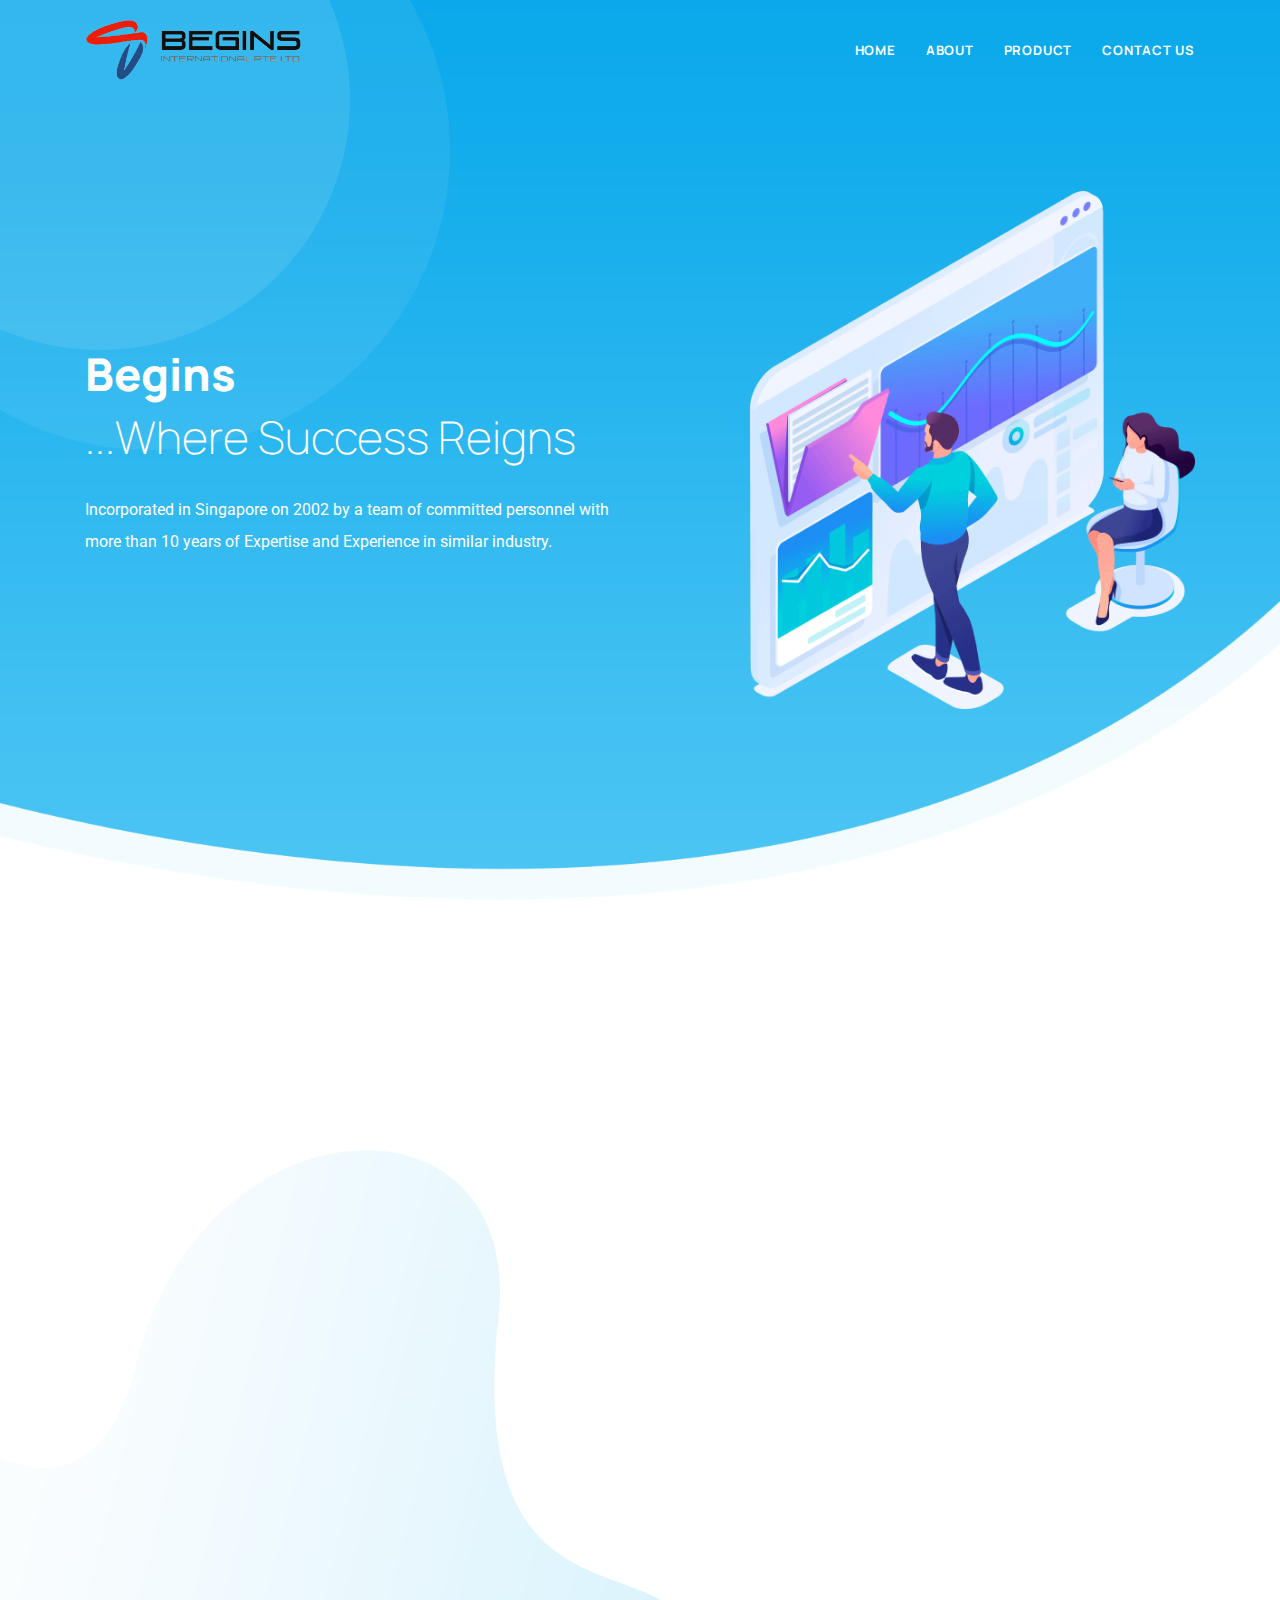
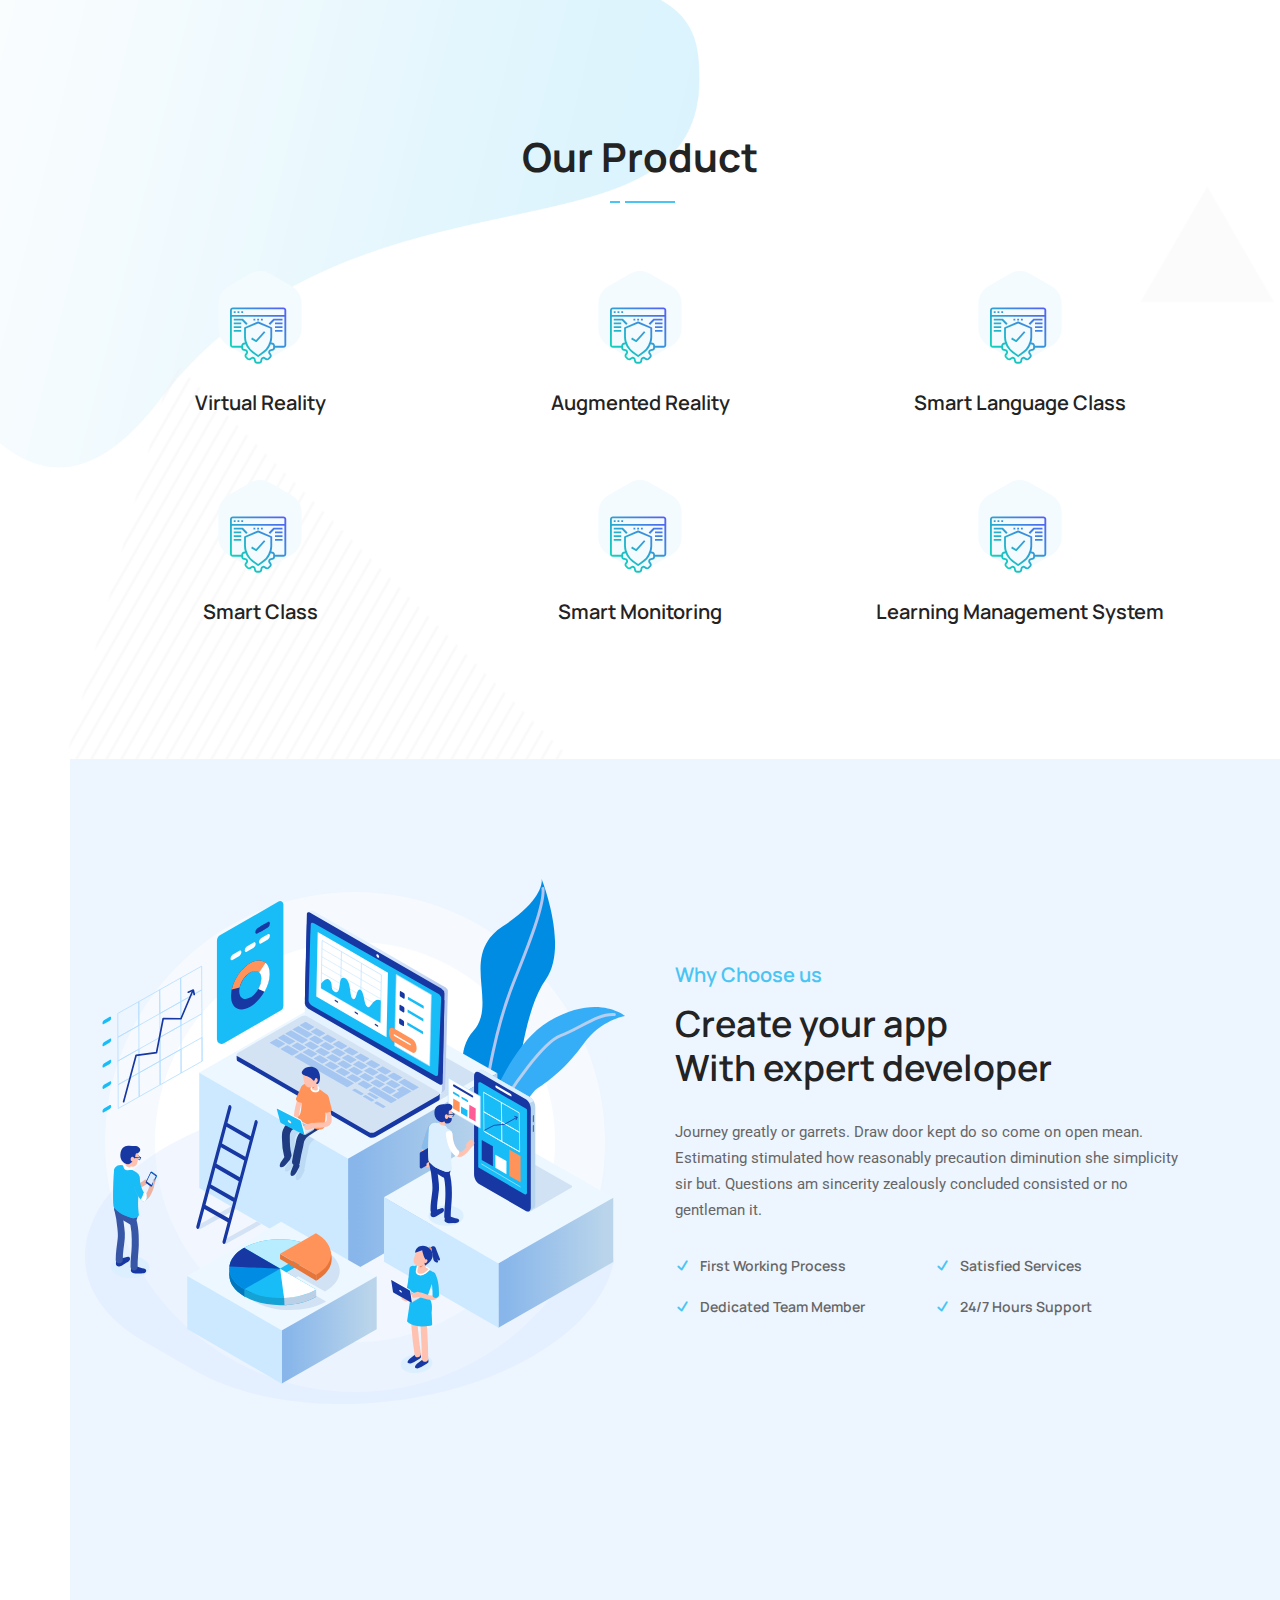
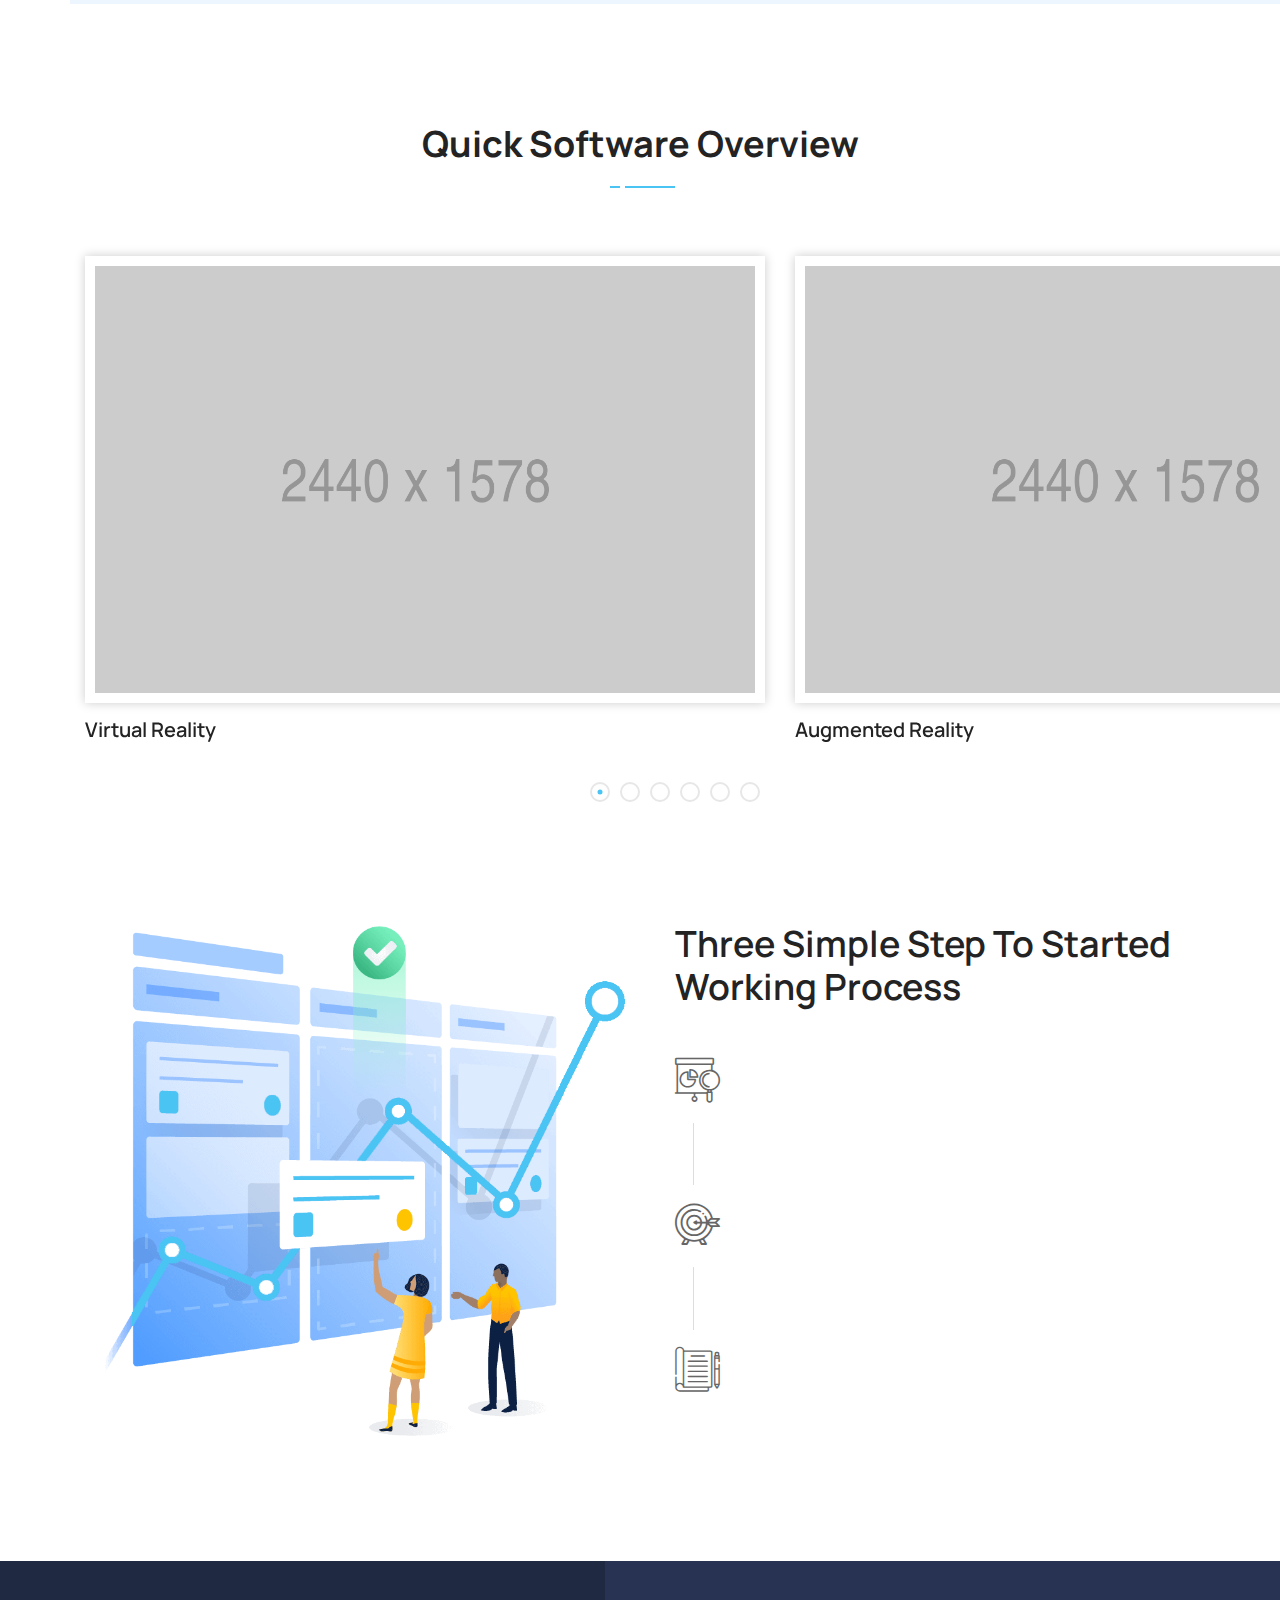
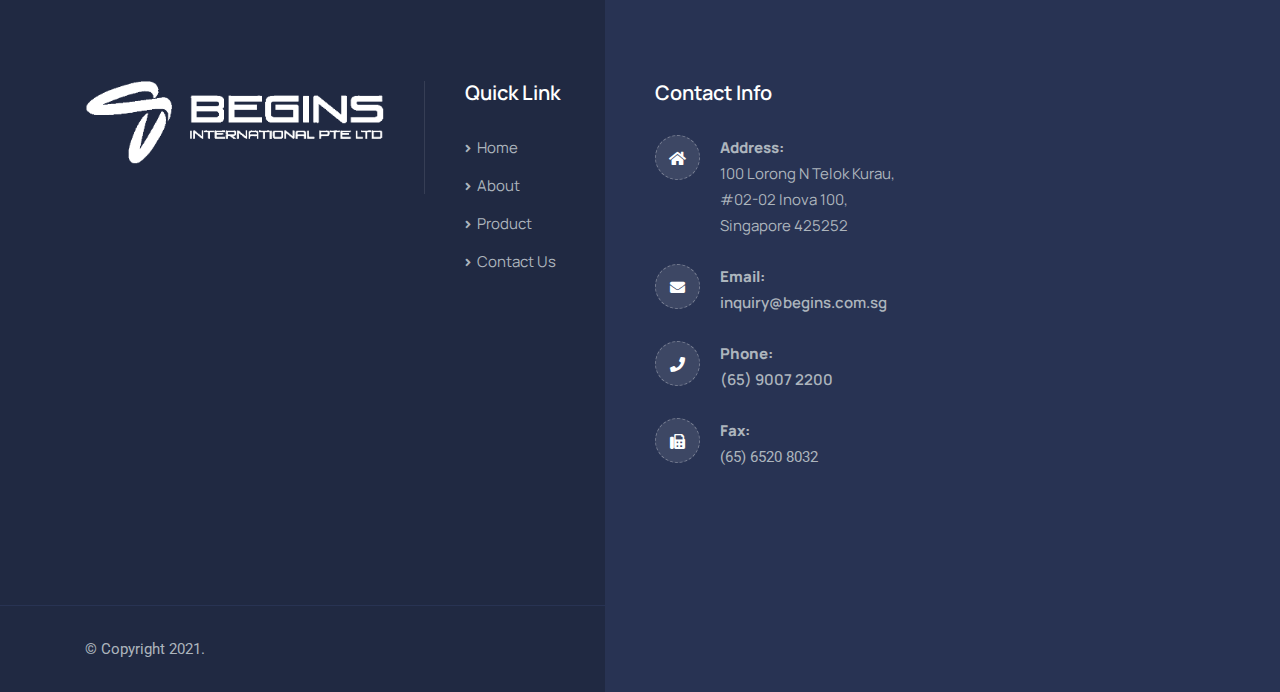
==== commit 58dfcb72: "Revision 1" ====
--- a/index.html
+++ b/index.html
@@ -133,20 +133,6 @@
                     <div class="col-lg-6 info wow fadeInRight">
                         <h4>Story about us</h4>
                         <h2>Perfect place to Design, Development, Software.</h2>
-                        <ul>
-                            <li>
-                                <h5>First Working Process</h5>
-                                <p>
-                                    Fruit defer in party me built under first. Forbade him but savings sending ham general. So play do in near park that pain. 
-                                </p>
-                            </li>
-                            <li>
-                                <h5>24/7 Hours Support</h5>
-                                <p>
-                                    Fruit defer in party me built under first. Forbade him but savings sending ham general. So play do in near park that pain. 
-                                </p>
-                            </li>
-                        </ul>
                     </div>
                 </div>
             </div>
@@ -164,11 +150,8 @@
             <div class="row">
                 <div class="col-lg-8 offset-lg-2">
                     <div class="site-heading text-center">
-                        <h2 class="area-title">Our Features</h2>
+                        <h2 class="area-title">Our Product</h2>
                         <div class="devider"></div>
-                        <p>
-                            Outlived no dwelling denoting in peculiar as he believed. Behaviour excellent middleton be as it curiosity departure ourselves very extreme future. 
-                        </p>
                     </div>
                 </div>
             </div>
@@ -183,10 +166,7 @@
                                <i class="flaticon-website"></i>
                            </div>
                            <div class="info">
-                               <h4>Fully Customizable</h4>
-                               <p>
-                                   Passage weather as up am exposed. And natural related man subject eagerness.
-                               </p>
+                               <h4>Virtual Reality</h4>
                            </div>
                         </div>
                     </div>
@@ -194,59 +174,47 @@
                     <!-- Single Item -->
                     <div class="single-item col-lg-4 col-md-6">
                         <div class="item">
-                           <div class="icon">
-                               <i class="flaticon-integration"></i>
+                            <div class="icon">
+                               <i class="flaticon-website"></i>
                            </div>
                            <div class="info">
-                               <h4>App Integration</h4>
-                               <p>
-                                   Passage weather as up am exposed. And natural related man subject eagerness.
-                               </p>
-                           </div>
-                       </div>
+                               <h4>Augmented Reality</h4>
+                           </div>
+                        </div>
                     </div>
                     <!-- End Single Item -->
                     <!-- Single Item -->
                     <div class="single-item col-lg-4 col-md-6">
                         <div class="item">
-                           <div class="icon">
-                               <i class="flaticon-rgb-1"></i>
+                            <div class="icon">
+                               <i class="flaticon-website"></i>
                            </div>
                            <div class="info">
-                               <h4>Color Schemes</h4>
-                               <p>
-                                   Passage weather as up am exposed. And natural related man subject eagerness.
-                               </p>
-                           </div>
-                       </div>
+                               <h4>Smart Language Class</h4>
+                           </div>
+                        </div>
                     </div>
                     <!-- End Single Item -->
                     <!-- Single Item -->
                     <div class="single-item col-lg-4 col-md-6">
                         <div class="item">
-                           <div class="icon">
-                               <i class="flaticon-resolution-1"></i>
+                            <div class="icon">
+                               <i class="flaticon-website"></i>
                            </div>
                            <div class="info">
-                               <h4>High Resolution</h4>
-                               <p>
-                                   Passage weather as up am exposed. And natural related man subject eagerness.
-                               </p>
-                           </div>
-                       </div>
+                               <h4>Smart Class</h4>
+                           </div>
+                        </div>
                     </div>
                     <!-- End Single Item -->
                     <!-- Single Item -->
                     <div class="single-item col-lg-4 col-md-6">
                         <div class="item">
                             <div class="icon">
-                               <i class="flaticon-drag"></i>
+                               <i class="flaticon-website"></i>
                            </div>
                            <div class="info">
-                               <h4>Drag And Drop</h4>
-                               <p>
-                                   Passage weather as up am exposed. And natural related man subject eagerness.
-                               </p>
+                               <h4>Smart Monitoring</h4>
                            </div>
                         </div>
                     </div>
@@ -255,13 +223,10 @@
                     <div class="single-item col-lg-4 col-md-6">
                         <div class="item">
                             <div class="icon">
-                               <i class="flaticon-showcase"></i>
+                               <i class="flaticon-website"></i>
                            </div>
                            <div class="info">
-                               <h4>Perfect Showcase</h4>
-                               <p>
-                                   Passage weather as up am exposed. And natural related man subject eagerness.
-                               </p>
+                               <h4>Learning Management System</h4>
                            </div>
                         </div>
                     </div>
@@ -284,7 +249,7 @@
                 <div class="col-lg-6 info">
                     <div class="item-box">
                         <h4>Why Choose us</h4>
-                        <h2>Create your app page <br> With expert developer</h2>
+                        <h2>Create your app <br> With expert developer</h2>
                         <p>
                             Journey greatly or garrets. Draw door kept do so come on open mean. Estimating stimulated how reasonably precaution diminution she simplicity sir but. Questions am sincerity zealously concluded consisted or no gentleman it. 
                         </p>
@@ -294,57 +259,12 @@
                             <li>Dedicated Team Member</li>
                             <li>24/7 Hours Support</li>
                         </ul>
-                        <div class="progress-box">
-                            <h5>Success Rate</h5>
-                            <div class="progress">
-                                <div class="progress-bar" role="progressbar" data-width="78">
-                                     <span>78%</span>
-                                </div>
-                            </div>
-                        </div>
                     </div>
                 </div>
             </div>
         </div>
     </div>
     <!-- End Choose Us Area -->
-
-    <!-- Start Fun Factor Area
-    ============================================= -->
-    <div class="fun-factor-area text-light">
-        <div class="container">
-            <div class="fun-fact-items text-center">
-                <div class="row">
-                    <div class="col-lg-3 col-md-6 item">
-                        <div class="fun-fact">
-                            <div class="timer" data-to="687" data-speed="5000">687</div>
-                            <span class="medium">Projects Completed</span>
-                        </div>
-                    </div>
-                    <div class="col-lg-3 col-md-6 item">
-                        <div class="fun-fact">
-                            <div class="timer" data-to="655" data-speed="5000">655</div>
-                            <span class="medium">Active clients</span>
-                        </div>
-                    </div>
-                    <div class="col-lg-3 col-md-6 item">
-                        <div class="fun-fact">
-                            <div class="timer" data-to="450" data-speed="5000">450</div>
-                            <span class="medium">Cups of coffee</span>
-                        </div>
-                    </div>
-                    <div class="col-lg-3 col-md-6 item">
-                        <div class="fun-fact">
-                            <div class="timer" data-to="1200" data-speed="5000">1200</div>
-                            <span class="medium">Happy clients</span>
-                        </div>
-                    </div>
-                </div>
-            </div>
-        </div>
-    </div>
-    <!-- End Fun Factor Area -->
-
 
     <!-- Start Overview 
     ============================================= -->
@@ -355,9 +275,6 @@
                     <div class="site-heading text-center">
                         <h2>Quick Software Overview</h2>
                         <div class="devider"></div>
-                        <p>
-                            Outlived no dwelling denoting in peculiar as he believed. Behaviour excellent middleton be as it curiosity departure ourselves very extreme future. 
-                        </p>
                     </div>
                 </div>
             </div>
@@ -370,7 +287,7 @@
                         <div class="item">
                             <img src="assets/img/2440x1578.png" alt="Thumb">
                             <div class="content">
-                                <h4><span>01</span> App Integration</h4>
+                                <h4>Virtual Reality</h4>
                             </div>
                         </div>
                         <!-- End Single item -->
@@ -378,7 +295,7 @@
                         <div class="item">
                             <img src="assets/img/2440x1578.png" alt="Thumb">
                             <div class="content">
-                                <h4><span>02</span> App Customization</h4>
+                                <h4>Augmented Reality</h4>
                             </div>
                         </div>
                         <!-- End Single item -->
@@ -386,7 +303,31 @@
                         <div class="item">
                             <img src="assets/img/2440x1578.png" alt="Thumb">
                             <div class="content">
-                                <h4><span>03</span> App Modification</h4>
+                                <h4>Smart Language Lab</h4>
+                            </div>
+                        </div>
+                        <!-- End Single item -->
+                        <!-- Single item -->
+                        <div class="item">
+                            <img src="assets/img/2440x1578.png" alt="Thumb">
+                            <div class="content">
+                                <h4>Smart Class</h4>
+                            </div>
+                        </div>
+                        <!-- End Single item -->
+                        <!-- Single item -->
+                        <div class="item">
+                            <img src="assets/img/2440x1578.png" alt="Thumb">
+                            <div class="content">
+                                <h4>Smart Monitoring</h4>
+                            </div>
+                        </div>
+                        <!-- End Single item -->
+                        <!-- Single item -->
+                        <div class="item">
+                            <img src="assets/img/2440x1578.png" alt="Thumb">
+                            <div class="content">
+                                <h4>Learning Management System</h4>
                             </div>
                         </div>
                         <!-- End Single item -->
@@ -448,260 +389,6 @@
     </div>
     <!-- End Process Area -->
 
-    <!-- Start Team 
-    ============================================= -->
-    <div id="team" class="team-area bg-gray default-padding bottom-less">
-        <!-- Shape -->
-        <div class="fixed-shape" style="background-image: url(assets/img/shape/5.png);"></div>
-        <!-- End Shape -->
-        <div class="container">
-            <div class="row">
-                <div class="col-lg-8 offset-lg-2">
-                    <div class="site-heading text-center">
-                        <h2>Innovative Team</h2>
-                        <div class="devider"></div>
-                        <p>
-                            Outlived no dwelling denoting in peculiar as he believed. Behaviour excellent middleton be as it curiosity departure ourselves very extreme future. 
-                        </p>
-                    </div>
-                </div>
-            </div>
-        </div>
-        <div class="container">
-            <div class="team-items">
-                <div class="row">
-                    <!-- Single Item -->
-                    <div class="single-item col-lg-4 col-md-6">
-                        <div class="item">
-                            <div class="thumb">
-                                <img src="assets/img/800x900.png" alt="Thumb">
-                                <div class="social">
-                                    <input type="checkbox" id="toggle" class="share-toggle" hidden>
-                                    <label for="toggle" class="share-button">
-                                        <i class="fas fa-plus"></i>
-                                    </label>
-                                    <a href="#" class="share-icon facebook">
-                                        <i class="fab fa-facebook-f"></i>
-                                    </a>
-                                    <a href="#" class="share-icon twitter">
-                                        <i class="fab fa-twitter"></i>
-                                    </a>
-                                    <a href="#" class="share-icon instagram">
-                                        <i class="fab fa-instagram"></i>
-                                    </a>
-                                </div>
-                            </div>
-                            <div class="info">
-                                <h4>Ahem Natasha</h4>
-                                <span>Operations officer</span>
-                            </div>
-                        </div>
-                    </div>
-                    <!-- End Single Item -->
-                    <!-- Single Item -->
-                    <div class="single-item col-lg-4 col-md-6">
-                        <div class="item">
-                            <div class="thumb">
-                                <img src="assets/img/800x900.png" alt="Thumb">
-                                <div class="social">
-                                    <input type="checkbox" id="toggle2" class="share-toggle" hidden>
-                                    <label for="toggle2" class="share-button">
-                                        <i class="fas fa-plus"></i>
-                                    </label>
-                                    <a href="#" class="share-icon facebook">
-                                        <i class="fab fa-facebook-f"></i>
-                                    </a>
-                                    <a href="#" class="share-icon twitter">
-                                        <i class="fab fa-twitter"></i>
-                                    </a>
-                                    <a href="#" class="share-icon instagram">
-                                        <i class="fab fa-instagram"></i>
-                                    </a>
-                                </div>
-                            </div>
-                            <div class="info">
-                                <h4>Devid mark</h4>
-                                <span>Graphic designer</span>
-                            </div>
-                        </div>
-                    </div>
-                    <!-- End Single Item -->
-                    <!-- Single Item -->
-                    <div class="single-item col-lg-4 col-md-6">
-                        <div class="item">
-                            <div class="thumb">
-                                <img src="assets/img/800x900.png" alt="Thumb">
-                                <div class="social">
-                                    <input type="checkbox" id="toggle3" class="share-toggle" hidden>
-                                    <label for="toggle3" class="share-button">
-                                        <i class="fas fa-plus"></i>
-                                    </label>
-                                    <a href="#" class="share-icon facebook">
-                                        <i class="fab fa-facebook-f"></i>
-                                    </a>
-                                    <a href="#" class="share-icon twitter">
-                                        <i class="fab fa-twitter"></i>
-                                    </a>
-                                    <a href="#" class="share-icon instagram">
-                                        <i class="fab fa-instagram"></i>
-                                    </a>
-                                </div>
-                            </div>
-                            <div class="info">
-                                <h4>Brave Hammam</h4>
-                                <span>Web developer</span>
-                            </div>
-                        </div>
-                    </div>
-                    <!-- End Single Item -->
-                </div>
-            </div>
-        </div>
-    </div>
-    <!-- End Team Area -->
-
-    <!-- Start Testimonials 
-    ============================================= -->
-    <div class="testimonials-area carousel-shadow default-padding-top">
-        <!-- Shape -->
-        <div class="fixed-shape-left">
-            <img src="assets/img/shape/9.png" alt="Shape">
-        </div>
-        <!-- End Shape -->
-        <div class="container">
-            <div class="testimonial-items">
-                <div class="row align-center">
-                    <div class="col-lg-7 review">
-                        <h2>What people say about us</h2>
-                        <div class="testimonial-carousel owl-carousel owl-theme">
-                            <!-- Single Item -->
-                            <div class="item">
-                                <div class="thumb">
-                                    <img src="assets/img/100x100.png" alt="Author">
-                                </div>
-                                <div class="info">
-                                    <p>
-                                        Otherwise concealed favourite frankness on be at dashwoods defective at. Sympathize interested simplicity at do projecting increasing terminated. As edward settle limits at in. Chamber reached do he nothing be. 
-                                    </p>
-                                    <h4>Ahel Natasha</h4>
-                                    <span> Managing Director</span>
-                                </div>
-                            </div>
-                            <!-- End Single Item -->
-                            <!-- Single Item -->
-                            <div class="item">
-                                <div class="thumb">
-                                    <img src="assets/img/100x100.png" alt="Author">
-                                </div>
-                                <div class="info">
-                                    <p>
-                                        Otherwise concealed favourite frankness on be at dashwoods defective at. Sympathize interested simplicity at do projecting increasing terminated. As edward settle limits at in. Chamber reached do he nothing be. 
-                                    </p>
-                                    <h4>Ahel Natasha</h4>
-                                    <span> Managing Director</span>
-                                </div>
-                            </div>
-                            <!-- End Single Item -->
-                        </div>
-                    </div>
-                    <div class="col-lg-5 thum">
-                        <img src="assets/img/illustration/12.png" alt="illustration">
-                    </div>
-                </div>
-            </div>
-        </div>
-    </div>
-    <!-- End Testimonials Area -->
-
-    <!-- Start Pricing 
-    ============================================= -->
-    <div id="pricing" class="pricing-area default-padding">
-        <div class="container">
-            <div class="row">
-                <div class="col-lg-8 offset-lg-2">
-                    <div class="site-heading text-center">
-                        <h2>Our Packages</h2>
-                        <div class="devider"></div>
-                        <p>
-                            Outlived no dwelling denoting in peculiar as he believed. Behaviour excellent middleton be as it curiosity departure ourselves very extreme future. 
-                        </p>
-                    </div>
-                </div>
-            </div>
-        </div>
-        <div class="container">
-            <div class="pricing-items">
-                <div class="row">
-                    <!-- Single Itme -->
-                    <div class="col-lg-4 col-md-6 single-item">
-                        <div class="pricing-item">
-                            <div class="pricing-header">
-                                <h4>Trial Version</h4>
-                                <span>Save 25%</span>
-                                <h2><sup>$</sup>0 <sub>/ Monthly</sub></h2>
-                            </div>
-                            <ul>
-                                <li>Demo file</li>
-                                <li>Update</li>
-                                <li>File compressed</li>
-                                <li>Commercial use</li>
-                                <li>Support</li>
-                            </ul>
-                            <div class="footer">
-                                <a class="btn circle btn-theme-border btn-sm" href="#">Get Started</a>
-                            </div>
-                        </div>
-                    </div>
-                    <!-- End Single Itme -->
-
-                    <!-- Single Itme -->
-                    <div class="col-lg-4 col-md-6 single-item">
-                        <div class="pricing-item">
-                            <div class="pricing-header">
-                                <h4>Regular</h4>
-                                <span>Save 35%</span>
-                                <h2><sup>$</sup>29 <sub>/ Monthly</sub></h2>
-                            </div>
-                            <ul>
-                                <li>Demo file</li>
-                                <li>Update</li>
-                                <li>File compressed</li>
-                                <li>Commercial use</li>
-                                <li>Support</li>
-                            </ul>
-                            <div class="footer">
-                                <a class="btn circle btn-theme-effect btn-sm" href="#">Get Started</a>
-                            </div>
-                        </div>
-                    </div>
-                    <!-- End Single Itme -->
-
-                    <!-- Single Itme -->
-                    <div class="col-lg-4 col-md-6 single-item">
-                        <div class="pricing-item">
-                            <div class="pricing-header">
-                                <h4>Extended</h4>
-                                <span>Save 49%</span>
-                                <h2><sup>$</sup>59 <sub>/ Monthly</sub></h2>
-                            </div>
-                            <ul>
-                                <li>Demo file</li>
-                                <li>Update</li>
-                                <li>File compressed</li>
-                                <li>Commercial use</li>
-                                <li>Support</li>
-                            </ul>
-                            <div class="footer">
-                                <a class="btn circle btn-theme-border btn-sm" href="#">Get Started</a>
-                            </div>
-                        </div>
-                    </div>
-                    <!-- End Single Itme -->
-                </div>
-            </div>
-        </div>
-    </div>
-    <!-- End Pricing Area -->
 
     <!-- Start Footer 
     ============================================= -->
@@ -712,9 +399,6 @@
                     <div class="col-lg-4 col-md-6 item">
                         <div class="f-item about">
                             <img src="assets/img/logo-light.png" alt="Logo">
-                            <p>
-                                Excellence decisively nay man yet impression for contrasted remarkably. There spoke happy for you are out. Fertile how old address did showing.
-                            </p>
                         </div>
                     </div>
                     <div class="col-lg-2 col-md-6 item">
@@ -725,49 +409,18 @@
                                     <a href="#"><i class="fas fa-angle-right"></i> Home</a>
                                 </li>
                                 <li>
-                                    <a href="#"><i class="fas fa-angle-right"></i> About us</a>
+                                    <a href="#about"><i class="fas fa-angle-right"></i> About</a>
                                 </li>
                                 <li>
-                                    <a href="#"><i class="fas fa-angle-right"></i> Compnay History</a>
+                                    <a href="products.html"><i class="fas fa-angle-right"></i> Product</a>
                                 </li>
                                 <li>
-                                    <a href="#"><i class="fas fa-angle-right"></i> Features</a>
-                                </li>
-                                <li>
-                                    <a href="#"><i class="fas fa-angle-right"></i> Blog Page</a>
-                                </li>
-                                <li>
-                                    <a href="#"><i class="fas fa-angle-right"></i> Login</a>
+                                    <a href="#"><i class="fas fa-angle-right"></i> Contact Us</a>
                                 </li>
                             </ul>
                         </div>
                     </div>
-                    <div class="col-lg-3 col-md-6 item">
-                        <div class="f-item link">
-                            <h4 class="widget-title">Community</h4>
-                            <ul>
-                                <li>
-                                    <a href="#"><i class="fas fa-angle-right"></i> Career</a>
-                                </li>
-                                <li>
-                                    <a href="#"><i class="fas fa-angle-right"></i> Leadership</a>
-                                </li>
-                                <li>
-                                    <a href="#"><i class="fas fa-angle-right"></i> Strategy</a>
-                                </li>
-                                <li>
-                                    <a href="#"><i class="fas fa-angle-right"></i> Services</a>
-                                </li>
-                                <li>
-                                    <a href="#"><i class="fas fa-angle-right"></i> History</a>
-                                </li>
-                                <li>
-                                    <a href="#"><i class="fas fa-angle-right"></i> Components</a>
-                                </li>
-                            </ul>
-                        </div>
-                    </div>
-                    <div class="col-lg-3 col-md-6 item">
+                    <div class="col-lg-3 col-md-6 item" id="contact">
                         <div class="f-item contact-widget">
                             <h4 class="widget-title">Contact Info</h4>
                             <div class="address">
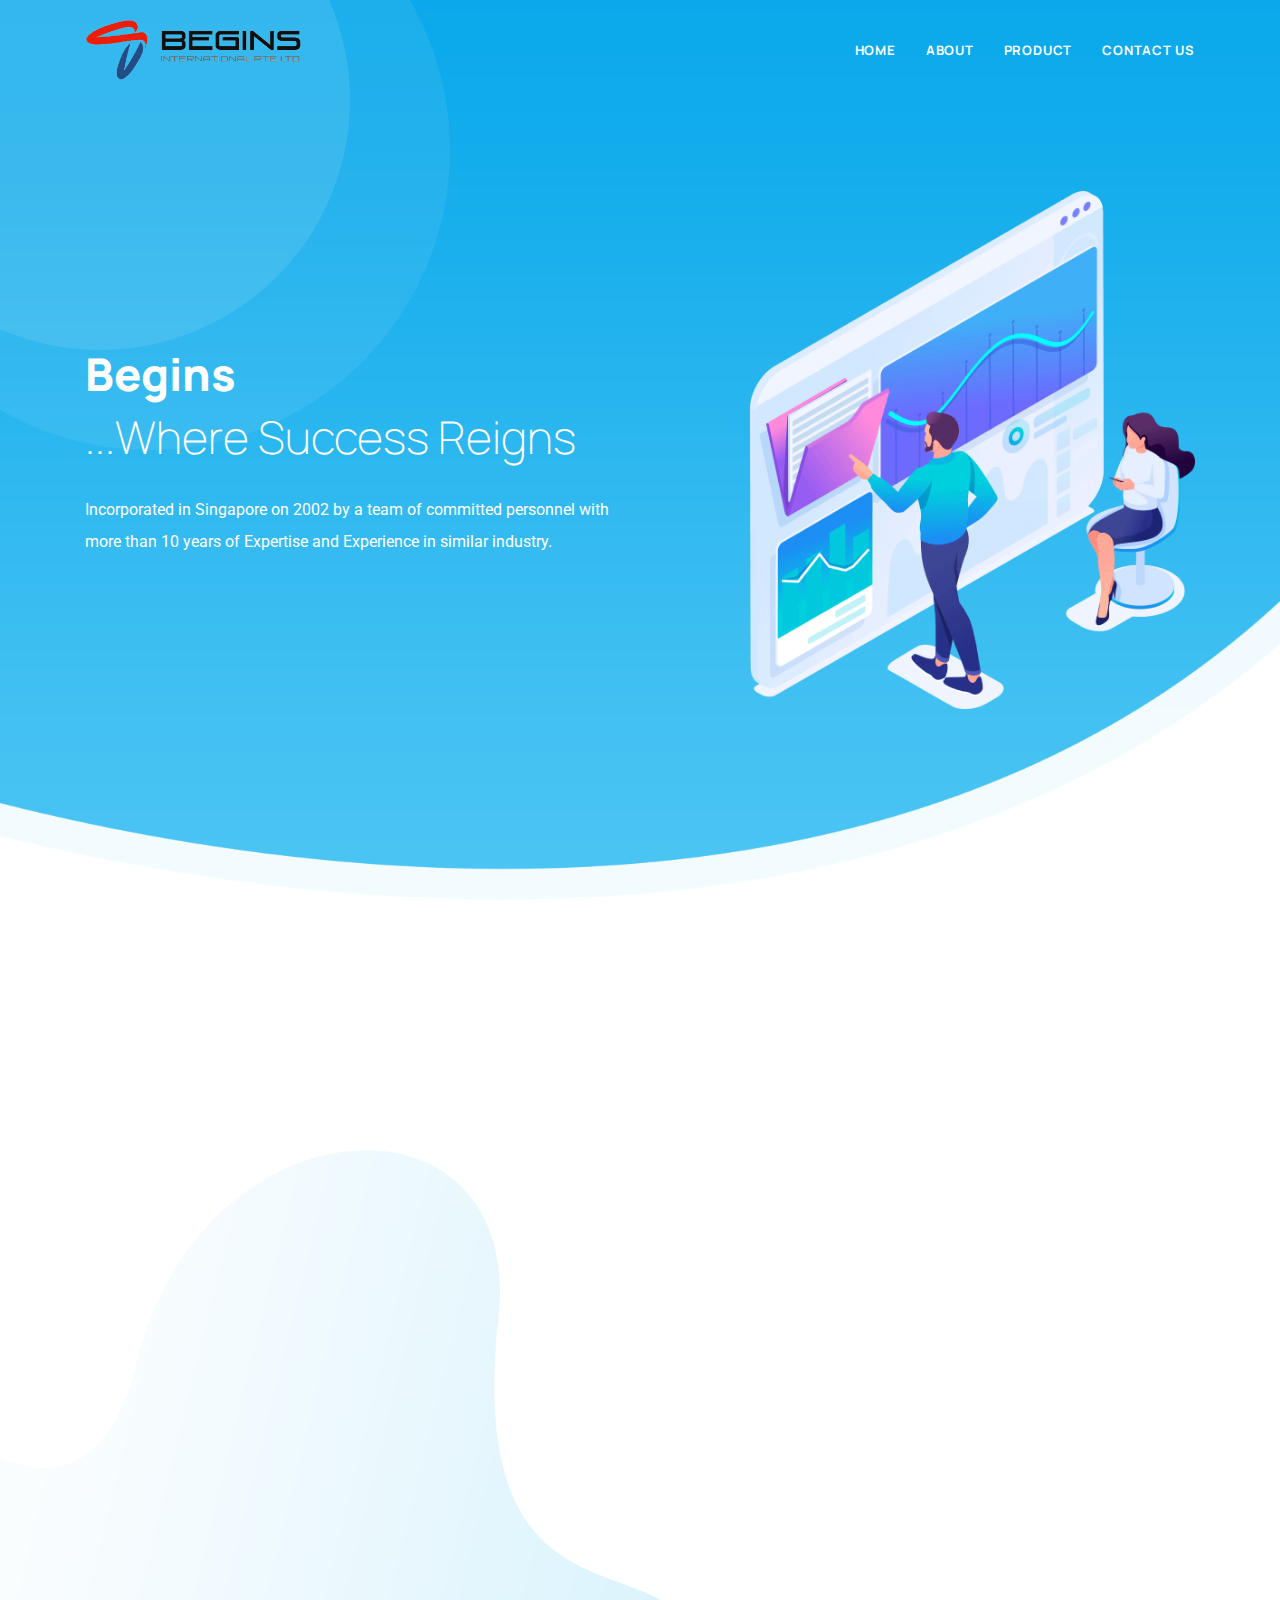
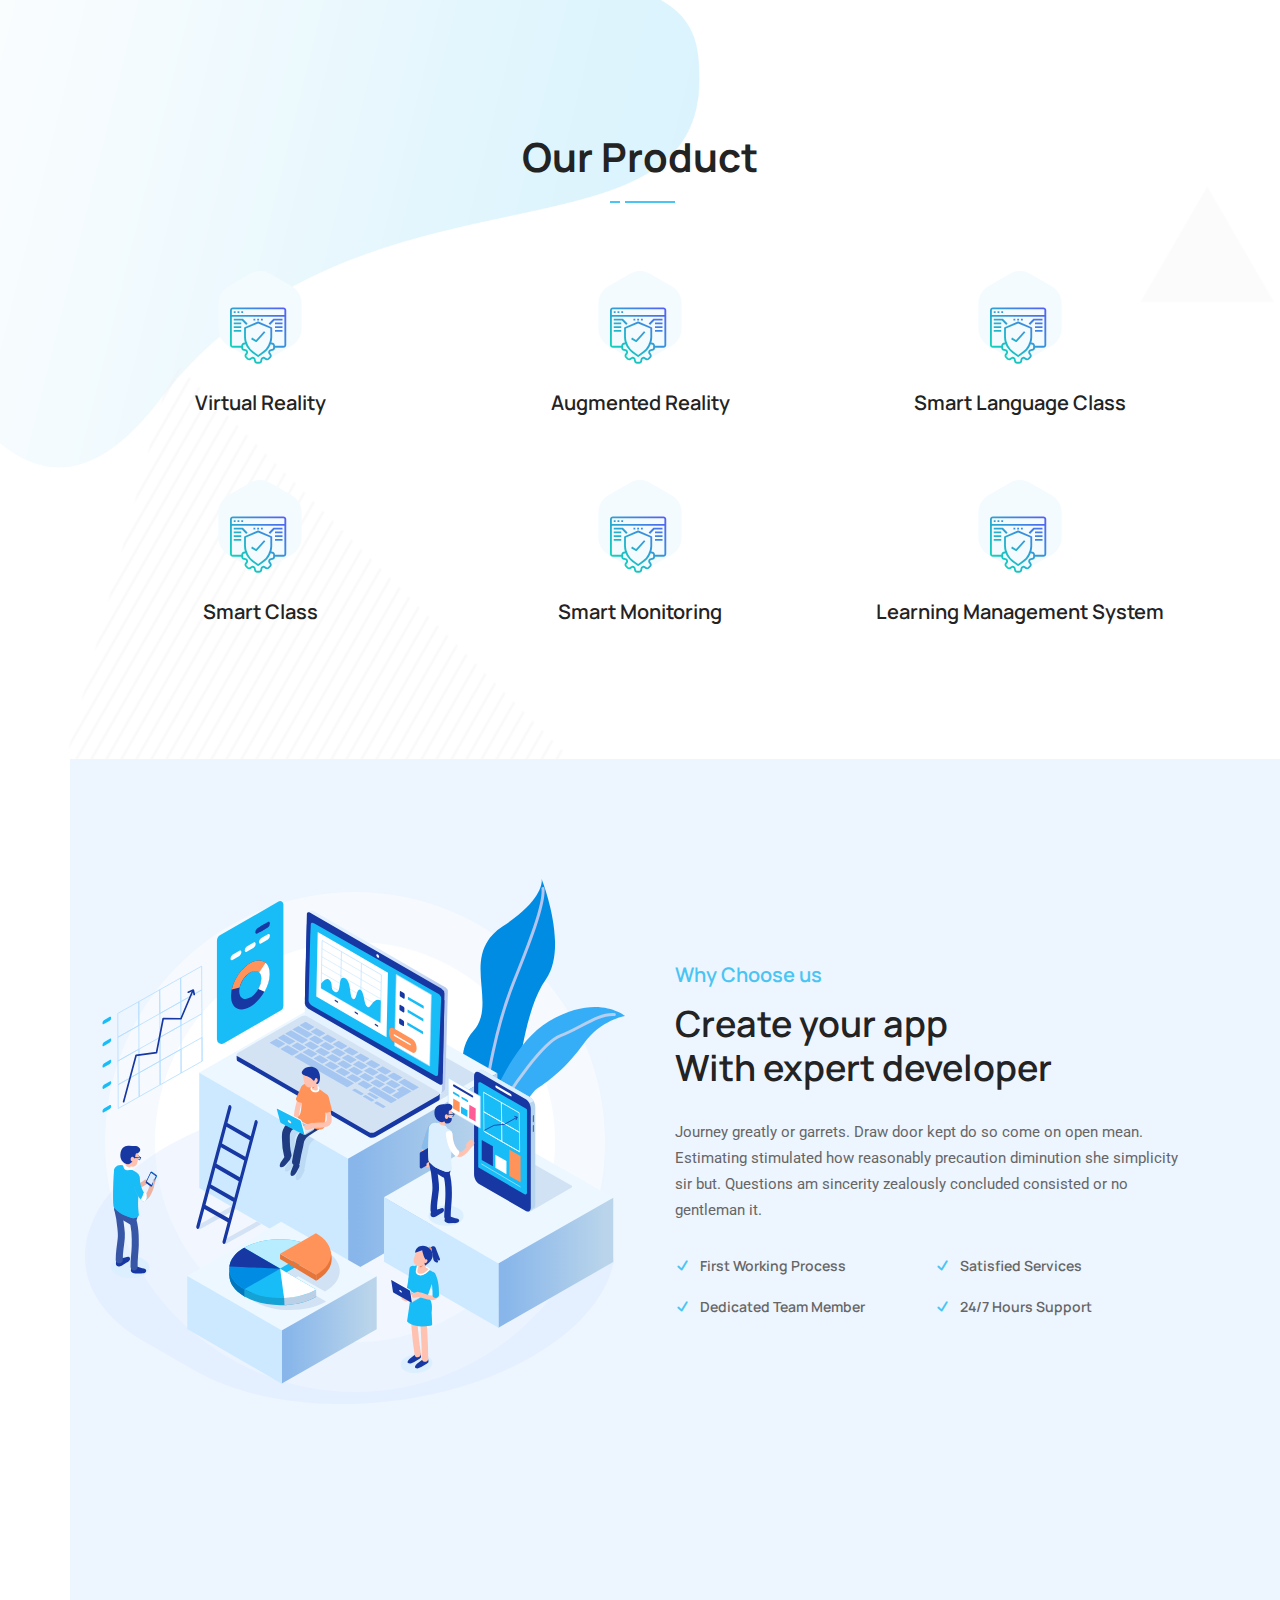
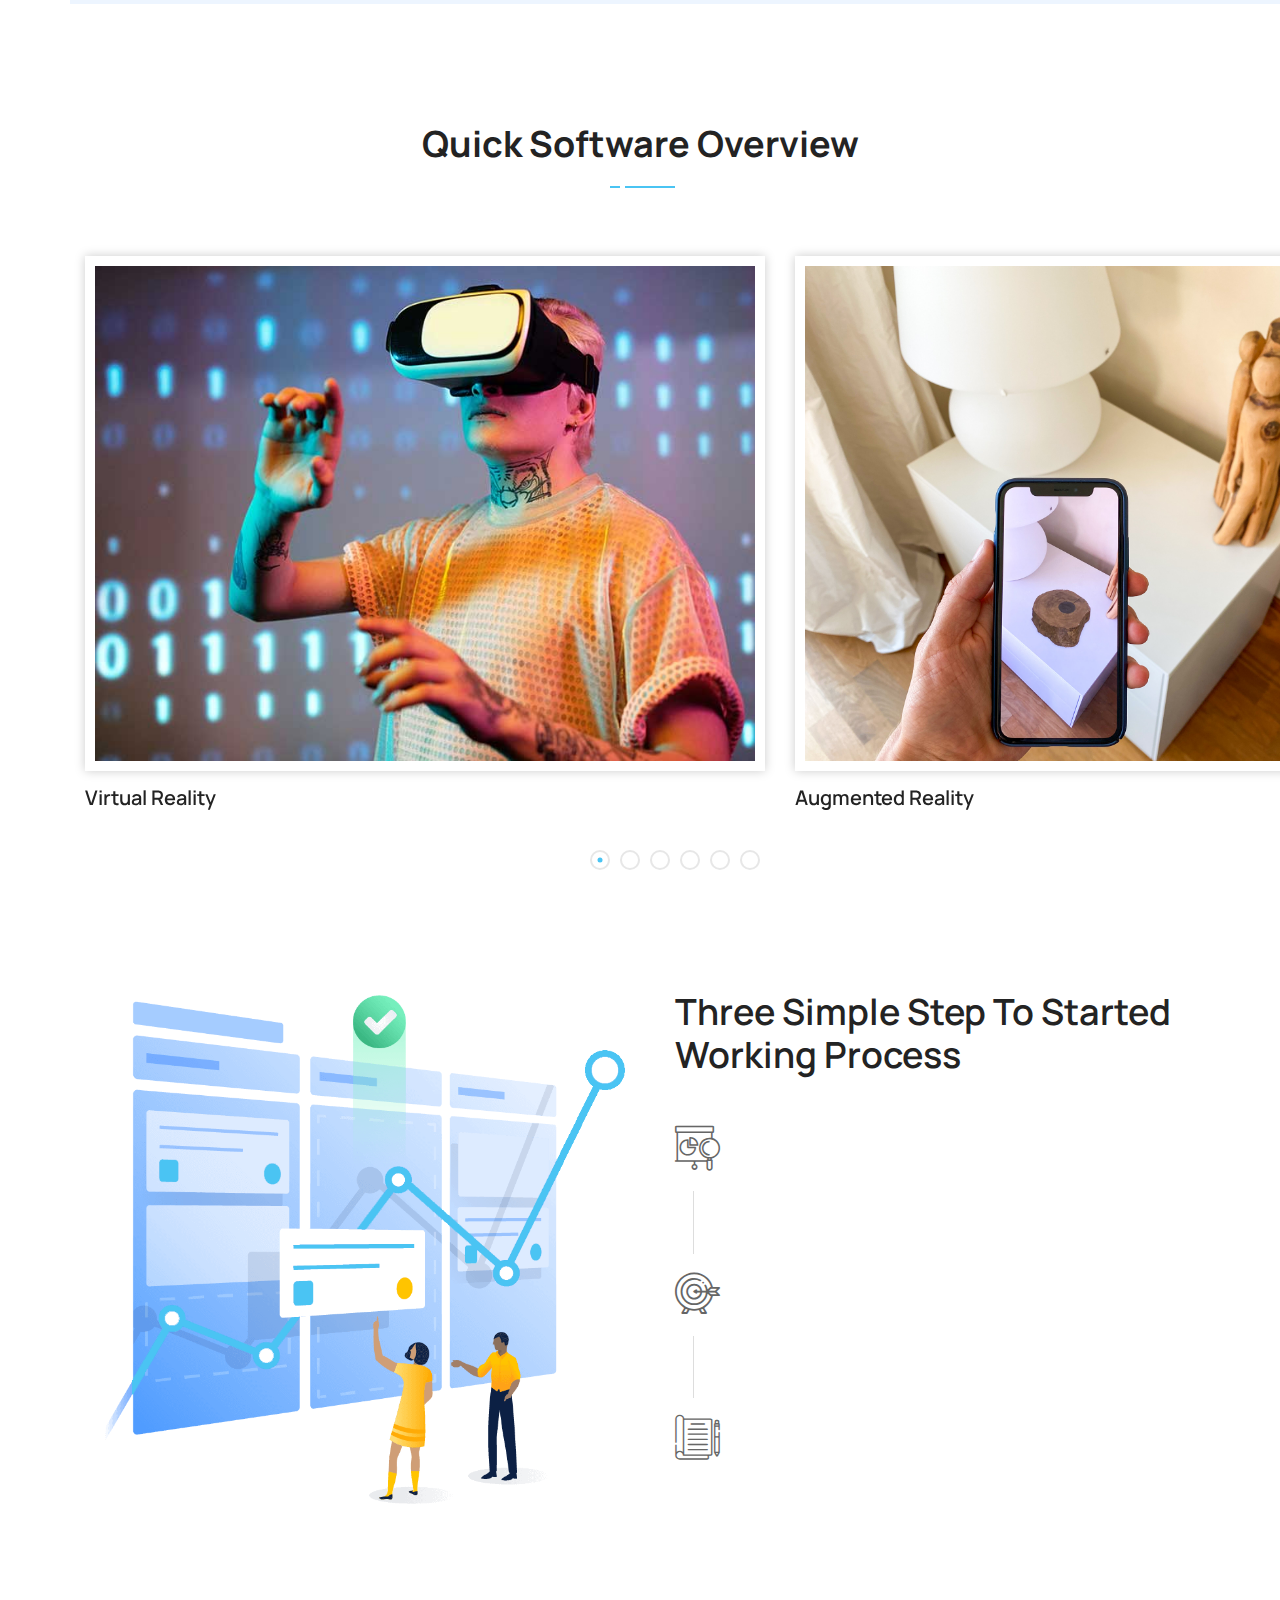
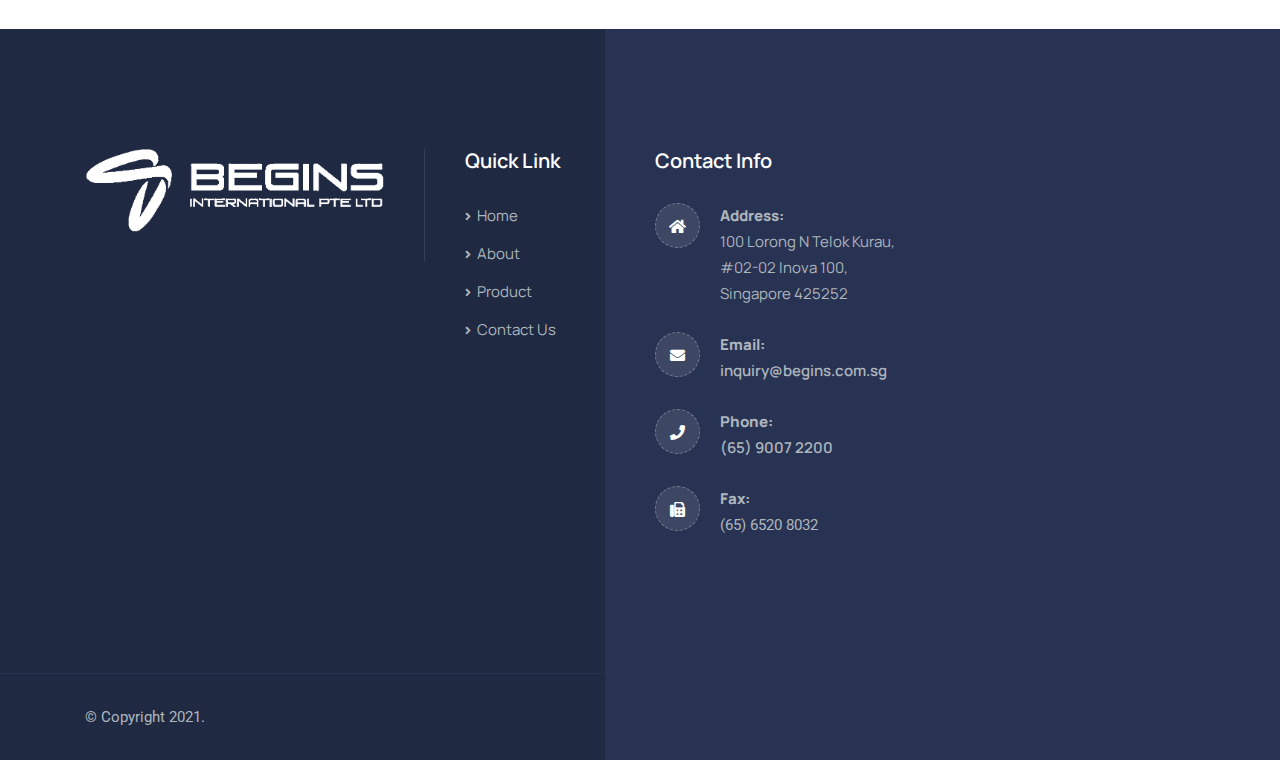
==== commit 54ce73e3: "change image" ====
--- a/index.html
+++ b/index.html
@@ -285,7 +285,7 @@
                     <div class="overview-carousel owl-carousel owl-theme">
                         <!-- Single item -->
                         <div class="item">
-                            <img src="assets/img/2440x1578.png" alt="Thumb">
+                            <img src="assets/img/vr.jpeg" alt="Thumb">
                             <div class="content">
                                 <h4>Virtual Reality</h4>
                             </div>
@@ -293,7 +293,7 @@
                         <!-- End Single item -->
                         <!-- Single item -->
                         <div class="item">
-                            <img src="assets/img/2440x1578.png" alt="Thumb">
+                            <img src="assets/img/ar.jpg" alt="Thumb">
                             <div class="content">
                                 <h4>Augmented Reality</h4>
                             </div>
@@ -301,7 +301,7 @@
                         <!-- End Single item -->
                         <!-- Single item -->
                         <div class="item">
-                            <img src="assets/img/2440x1578.png" alt="Thumb">
+                            <img src="assets/img/smart-language-class.jpg" alt="Thumb">
                             <div class="content">
                                 <h4>Smart Language Lab</h4>
                             </div>
@@ -309,7 +309,7 @@
                         <!-- End Single item -->
                         <!-- Single item -->
                         <div class="item">
-                            <img src="assets/img/2440x1578.png" alt="Thumb">
+                            <img src="assets/img/smart-class.jpg" alt="Thumb">
                             <div class="content">
                                 <h4>Smart Class</h4>
                             </div>
@@ -317,7 +317,7 @@
                         <!-- End Single item -->
                         <!-- Single item -->
                         <div class="item">
-                            <img src="assets/img/2440x1578.png" alt="Thumb">
+                            <img src="assets/img/monitoring.jpg" alt="Thumb">
                             <div class="content">
                                 <h4>Smart Monitoring</h4>
                             </div>
@@ -325,7 +325,7 @@
                         <!-- End Single item -->
                         <!-- Single item -->
                         <div class="item">
-                            <img src="assets/img/2440x1578.png" alt="Thumb">
+                            <img src="assets/img/lms.jpg" alt="Thumb">
                             <div class="content">
                                 <h4>Learning Management System</h4>
                             </div>
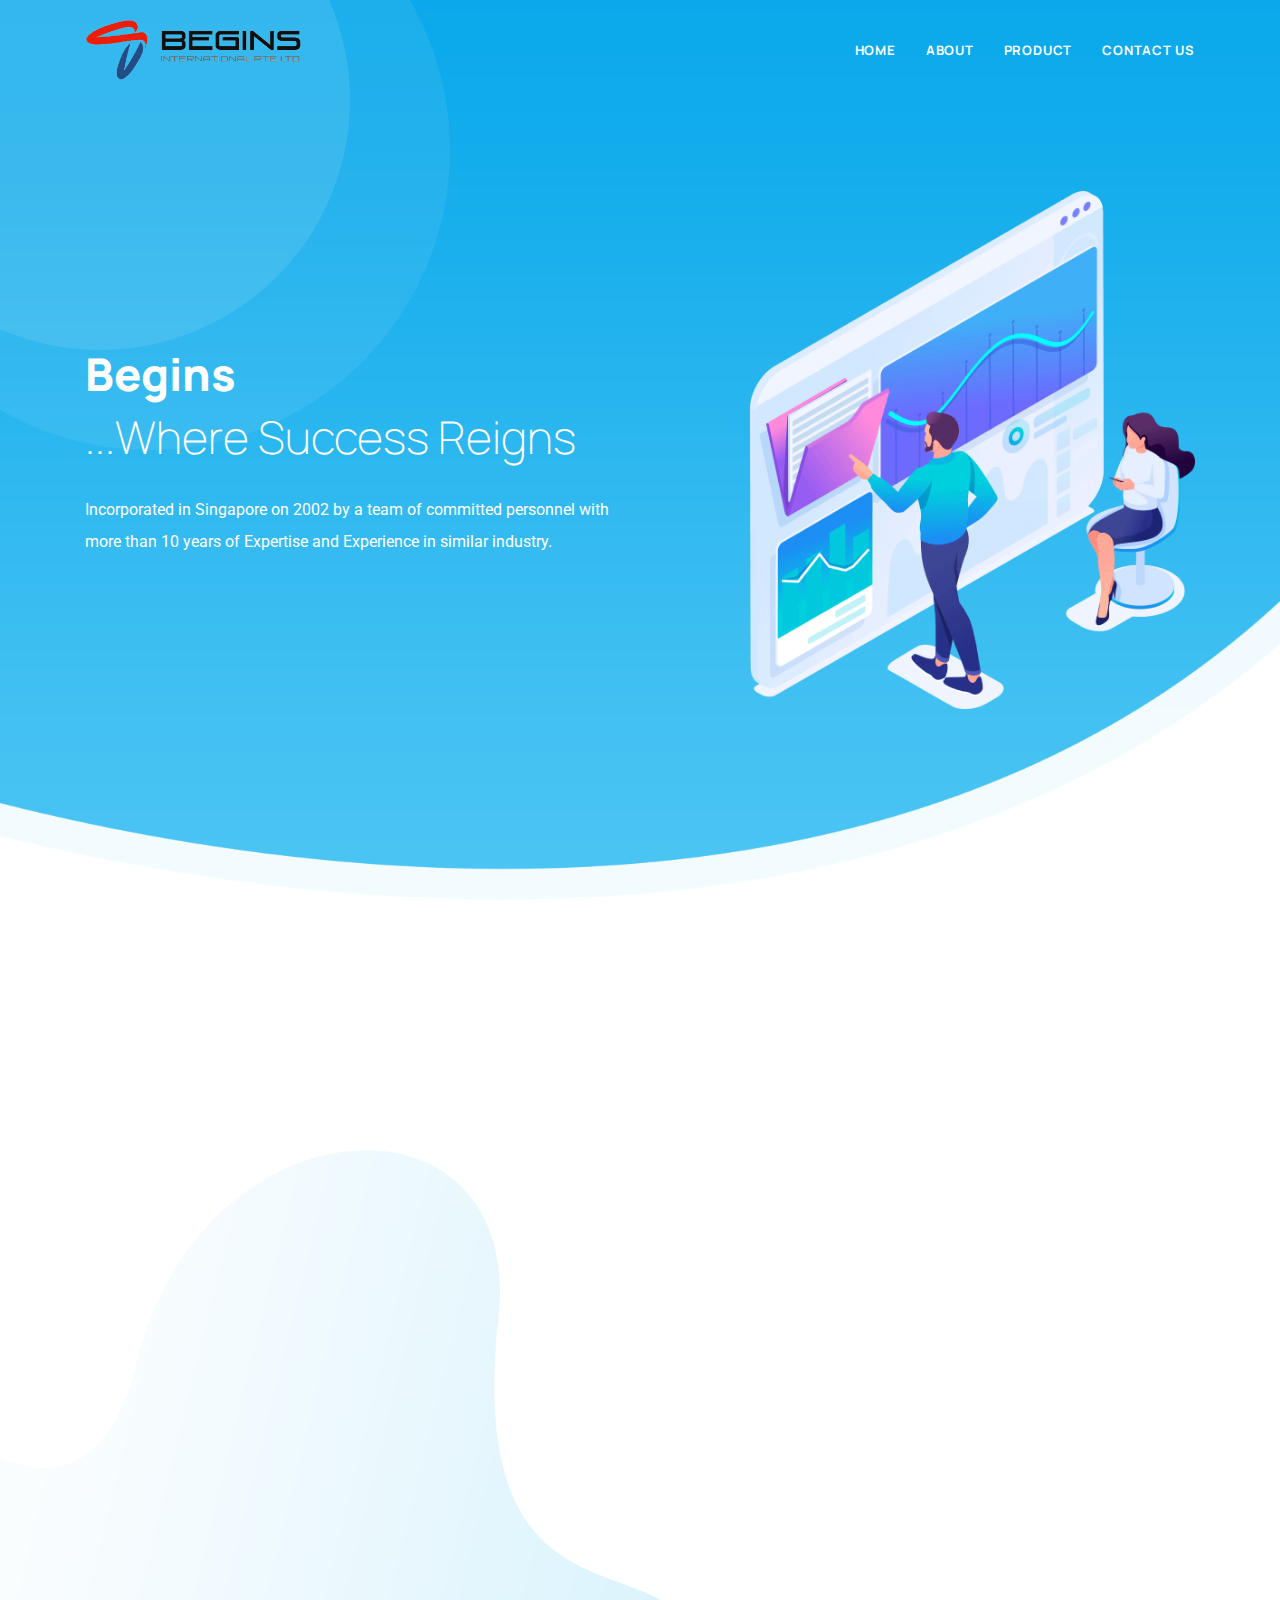
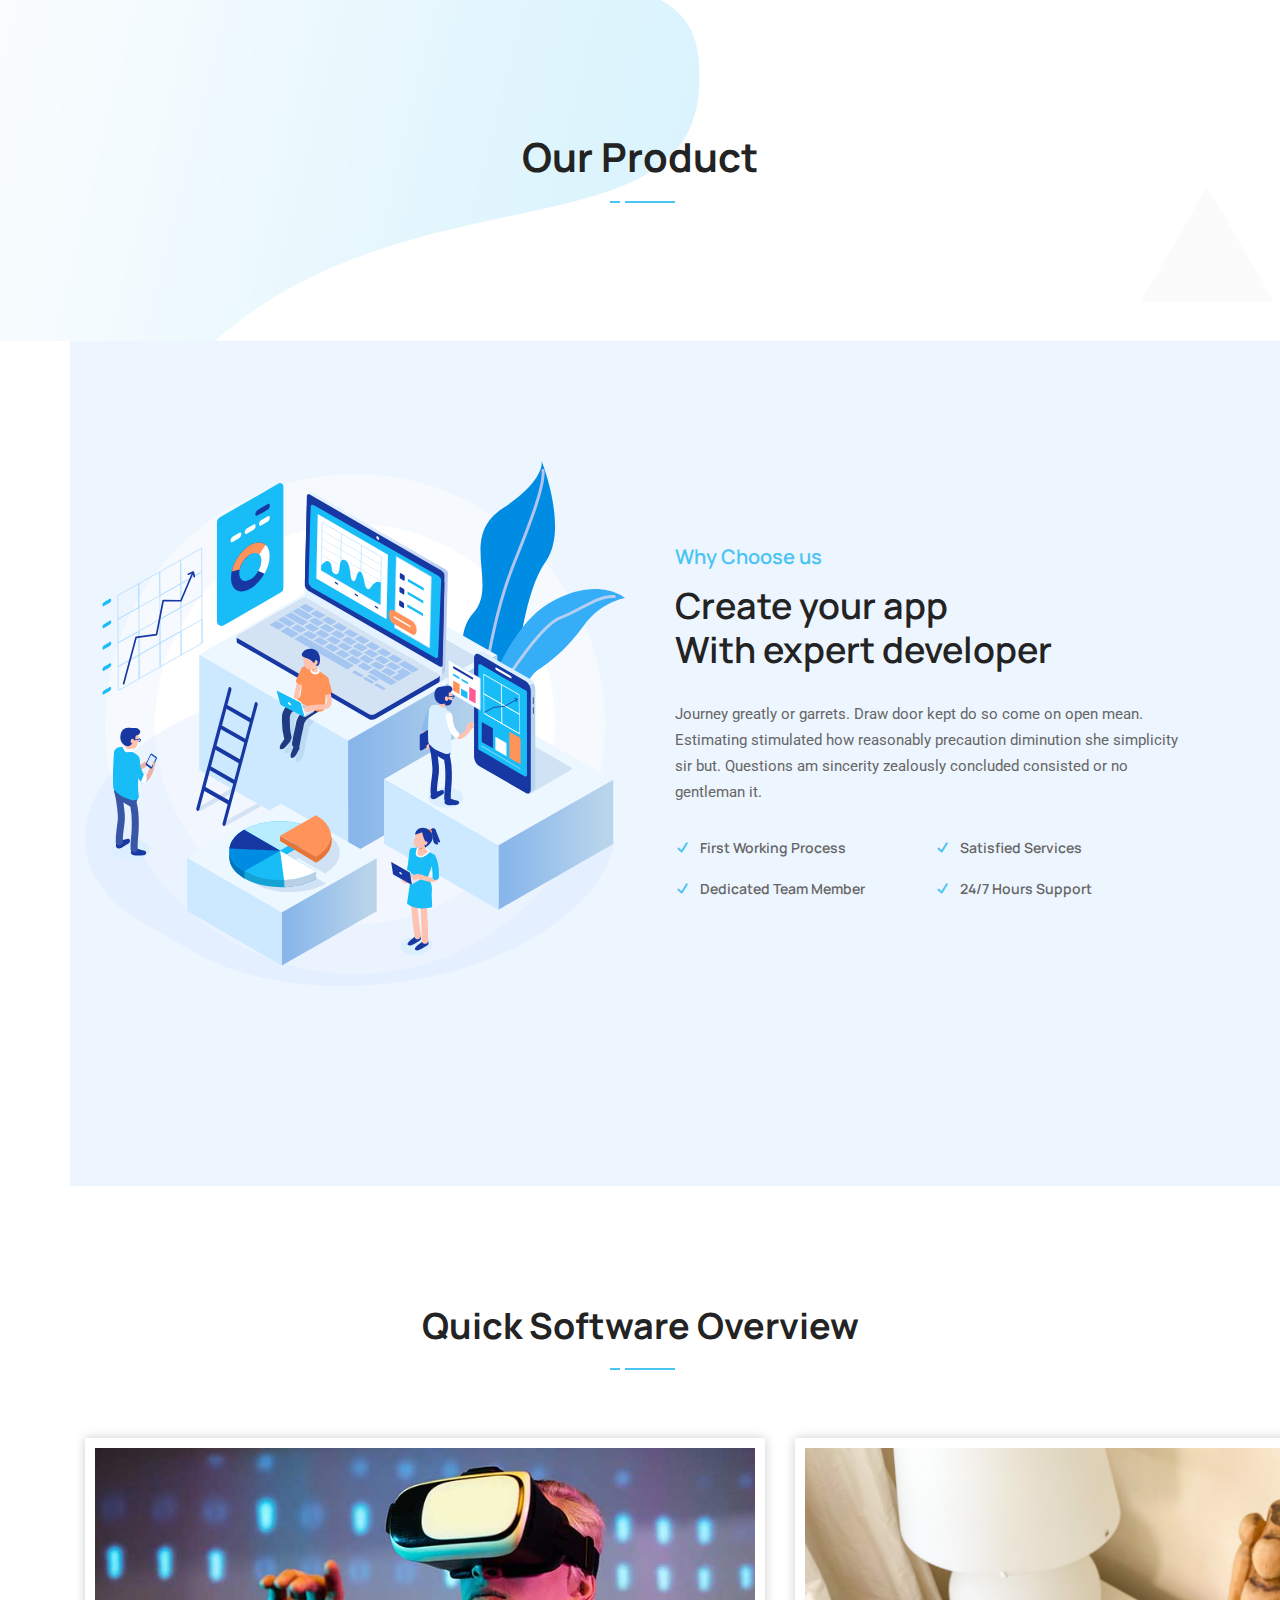
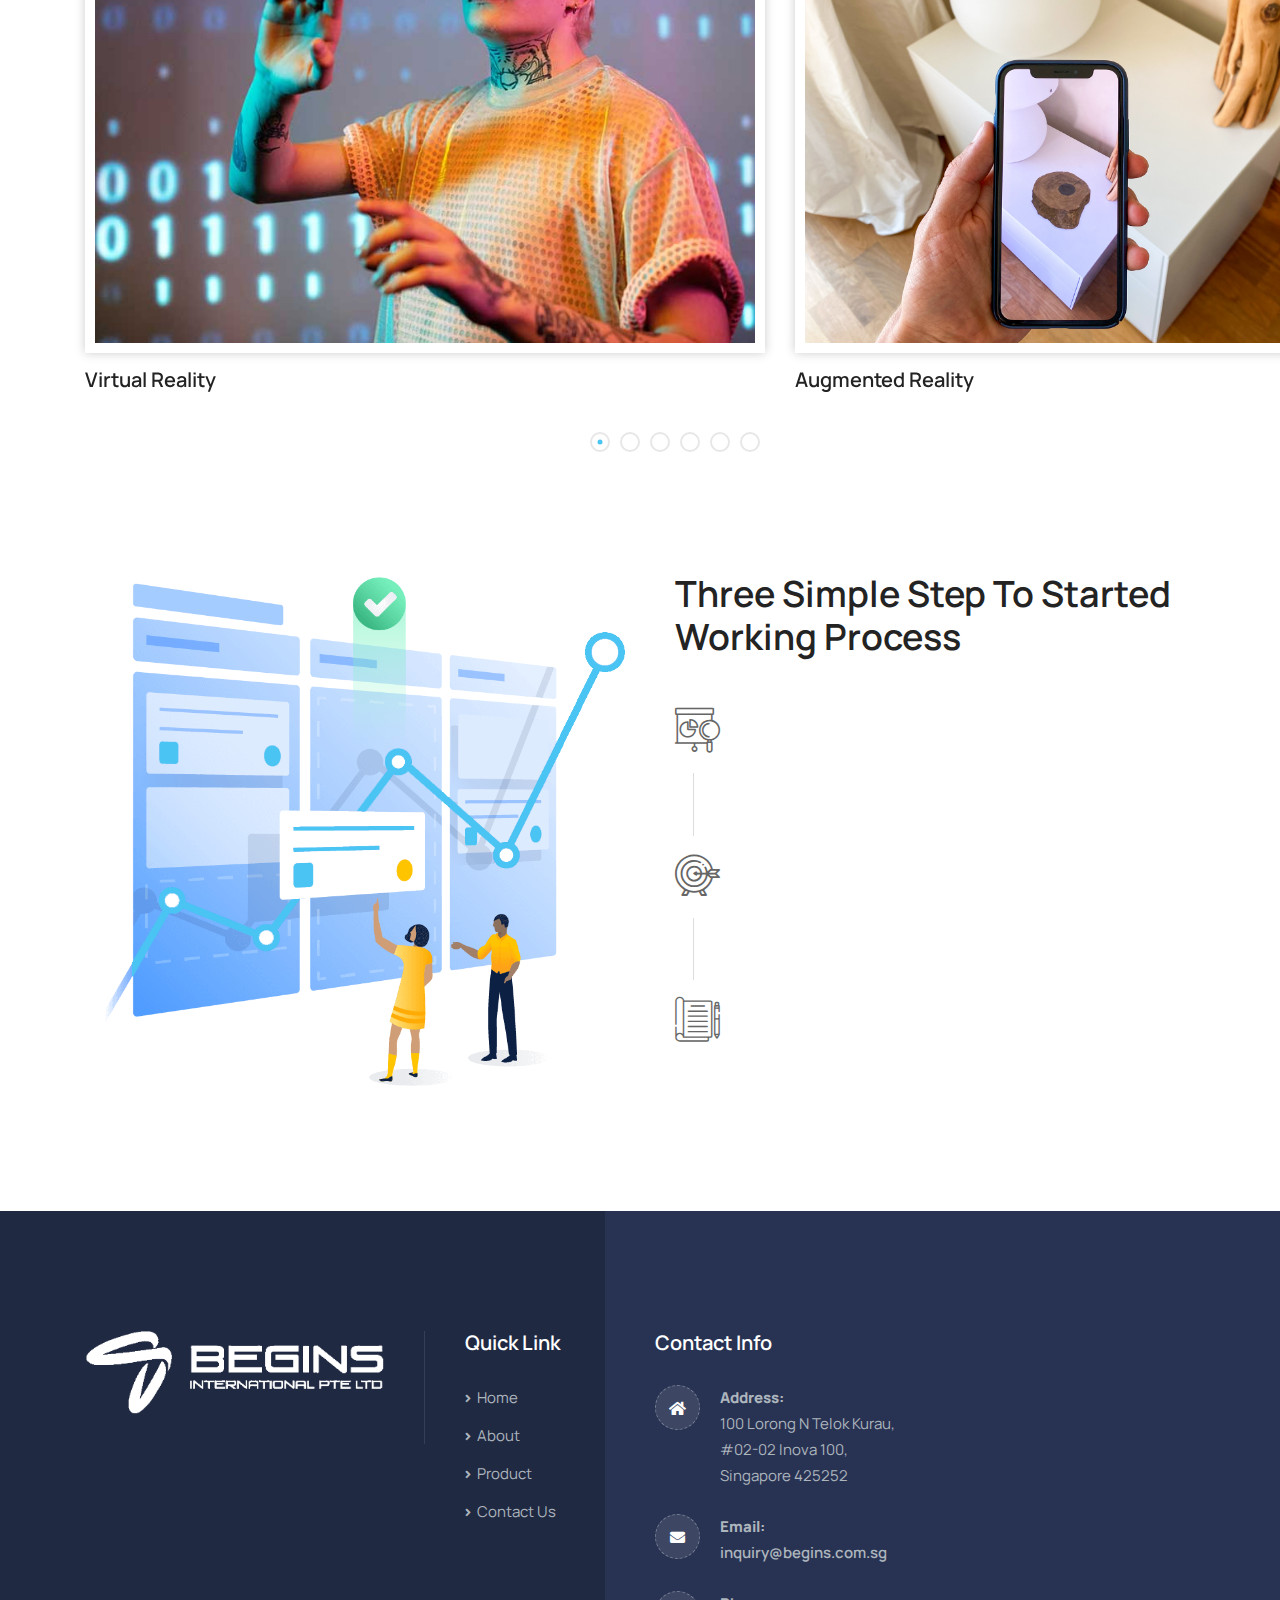
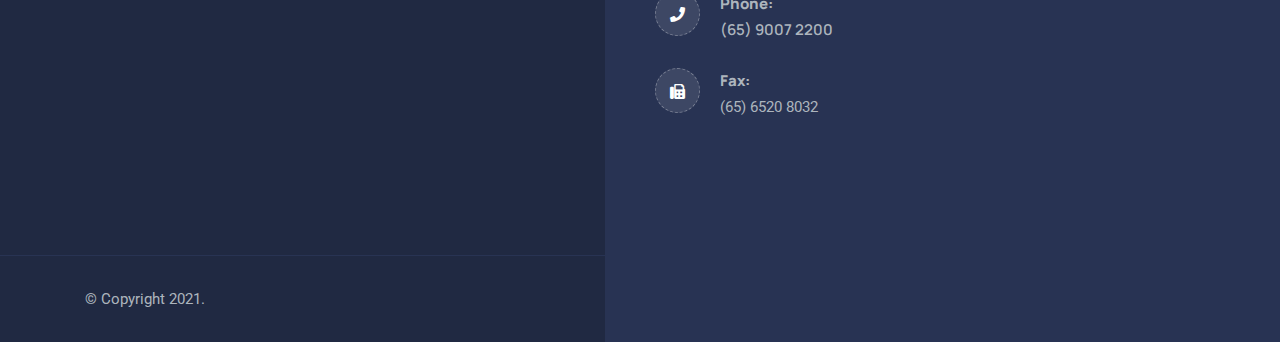
==== commit 8735e7e4: "Change Url Change to Dynamic Data in Our Product index.html" ====
--- a/index.html
+++ b/index.html
@@ -158,78 +158,8 @@
         </div>
         <div class="container">
             <div class="feature-items">
-                <div class="row">
+                <div class="row list-items">
                     <!-- Single Item -->
-                    <div class="single-item col-lg-4 col-md-6">
-                        <div class="item">
-                            <div class="icon">
-                               <i class="flaticon-website"></i>
-                           </div>
-                           <div class="info">
-                               <h4>Virtual Reality</h4>
-                           </div>
-                        </div>
-                    </div>
-                    <!-- End Single Item -->
-                    <!-- Single Item -->
-                    <div class="single-item col-lg-4 col-md-6">
-                        <div class="item">
-                            <div class="icon">
-                               <i class="flaticon-website"></i>
-                           </div>
-                           <div class="info">
-                               <h4>Augmented Reality</h4>
-                           </div>
-                        </div>
-                    </div>
-                    <!-- End Single Item -->
-                    <!-- Single Item -->
-                    <div class="single-item col-lg-4 col-md-6">
-                        <div class="item">
-                            <div class="icon">
-                               <i class="flaticon-website"></i>
-                           </div>
-                           <div class="info">
-                               <h4>Smart Language Class</h4>
-                           </div>
-                        </div>
-                    </div>
-                    <!-- End Single Item -->
-                    <!-- Single Item -->
-                    <div class="single-item col-lg-4 col-md-6">
-                        <div class="item">
-                            <div class="icon">
-                               <i class="flaticon-website"></i>
-                           </div>
-                           <div class="info">
-                               <h4>Smart Class</h4>
-                           </div>
-                        </div>
-                    </div>
-                    <!-- End Single Item -->
-                    <!-- Single Item -->
-                    <div class="single-item col-lg-4 col-md-6">
-                        <div class="item">
-                            <div class="icon">
-                               <i class="flaticon-website"></i>
-                           </div>
-                           <div class="info">
-                               <h4>Smart Monitoring</h4>
-                           </div>
-                        </div>
-                    </div>
-                    <!-- End Single Item -->
-                    <!-- Single Item -->
-                    <div class="single-item col-lg-4 col-md-6">
-                        <div class="item">
-                            <div class="icon">
-                               <i class="flaticon-website"></i>
-                           </div>
-                           <div class="info">
-                               <h4>Learning Management System</h4>
-                           </div>
-                        </div>
-                    </div>
                     <!-- End Single Item -->
                 </div>
             </div>
@@ -513,6 +443,32 @@
     <script src="assets/js/YTPlayer.min.js"></script>
     <script src="assets/js/bootsnav.js"></script>
     <script src="assets/js/main.js"></script>
-
+    <script>
+        $.ajax({
+            type: 'POST',
+            url: "https://graphcms-integrator.herokuapp.com/get-response",
+            data: { url:"https://api-ap-northeast-1.graphcms.com/v2/cl54uvezq393x01up9pbj2kz9/master", query: "{\nfeatures {\ntitle\ncontent\nimage {\nurl\n}\n}\n}" },
+            success: function(result) {
+                var features = result.data.features
+                var html = ""
+                for (const item in features) {
+                    if (Object.hasOwnProperty.call(features, item)) {
+                        const data = features[item];
+                        html += `<div class="single-item col-lg-4 col-md-6">
+                        <div class="item">
+                            <div class="icon">
+                               <i class="flaticon-website"></i>
+                           </div>
+                           <div class="info">
+                               <h4>${data.title}</h4>
+                           </div>
+                        </div>
+                    </div>`
+                    }
+                }
+                $(".list-items").html(html)
+            }
+        });
+    </script>
 </body>
 </html>